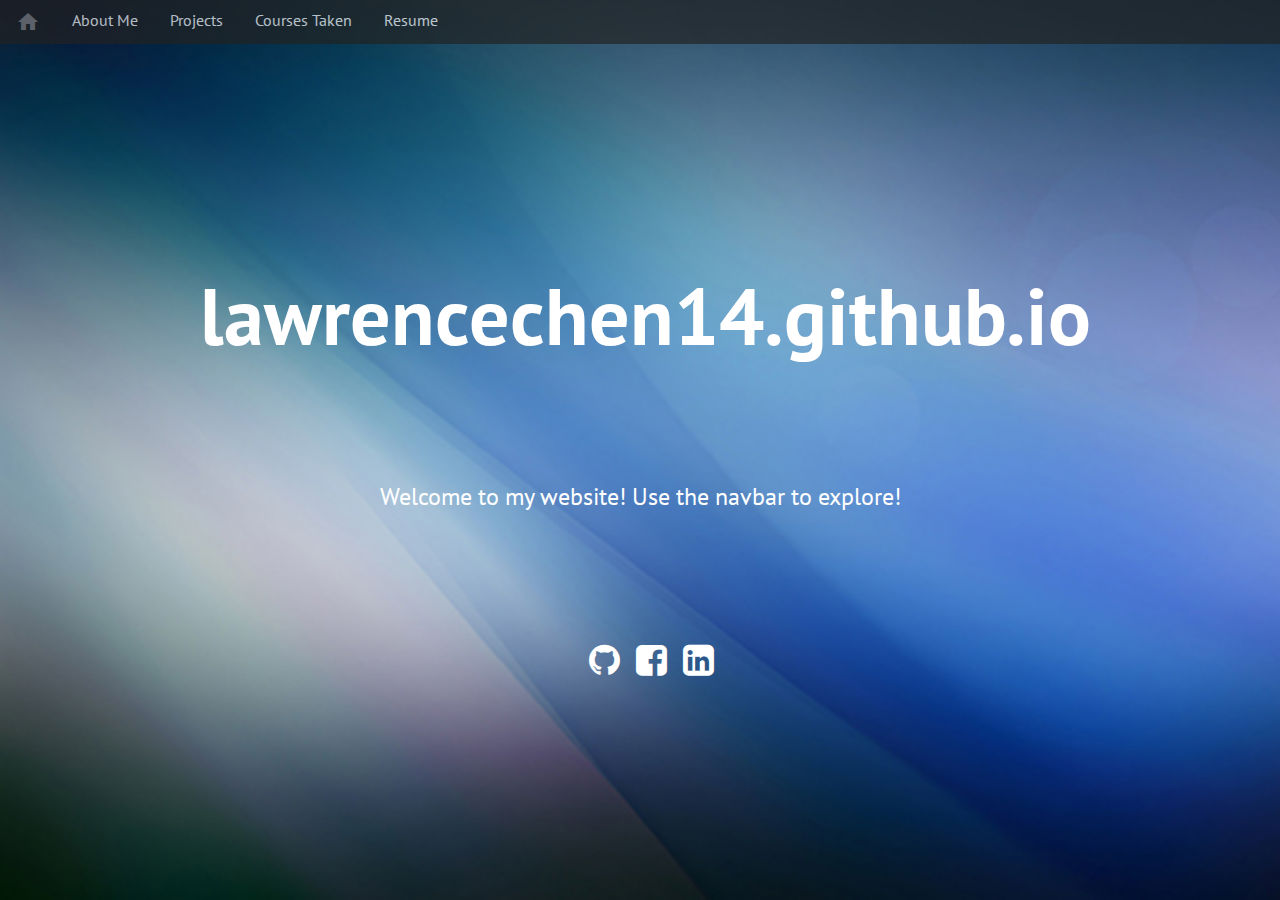
==== index.html @ e446084f "some minor changes" ====
<html>

    <head>

        <title>Lawrence Chen</title>

        <meta charset="utf-8" />
        <meta http-equiv="Content-type" content="text/html; charset=utf-8" />
        <meta name="viewport" content="width=device-width, initial-scale=1" />
        <link href="https://fonts.googleapis.com/css?family=PT+Sans" rel="stylesheet">
        <link href="https://fonts.googleapis.com/css?family=Dancing+Script" rel="stylesheet">
        <link rel="stylesheet" href="https://fonts.googleapis.com/icon?family=Material+Icons">
        <link rel="stylesheet" href="https://cdnjs.cloudflare.com/ajax/libs/font-awesome/4.7.0/css/font-awesome.min.css">
        <link rel="stylesheet" type="text/css" href="styles/index.css">

    </head>

    <body>

        <ul class="navbar">
            <li><a href="index.html"><i class="material-icons">home</i></a></li>
            <li><a href="aboutme.html">About Me</a></li>
            <li><a href="projects.html">Projects</a></li>
            <li><a href="courses.html">Courses Taken</a></li>
            <li><a href="Resume.pdf" target="_blank">Resume</a></li>
        </ul>

        <h1 class="header"><b>lawrencechen14.github.io</b></h1>
        <br />
        <br />
        <p>
            Welcome to my website! Use the navbar to explore!
        </p>

        <div class="media">
            <a href="https://github.com/lawrencechen14" target="_blank"><i class="fa fa-github"></i></a>
            <a href="https://www.facebook.com/lawrence.chen.547727" target="_blank"><i class="fa fa-facebook-square"></i></a>
            <a href="https://www.linkedin.com/in/lawrence-chen-307832124" target="_blank"><i class="fa fa-linkedin-square"></i></a>
        </div>

    </body>

    <!-- for mobile responsiveness -->
    <meta name="viewport" content="width=device-width, initial-scale=1.0">

</html>
---- styles/index.css ----
.navbar {
    list-style-type: none;
    margin: 0;
    padding: 0;
    overflow: hidden;
    background-color: #222222;
    opacity: 0.7;
}

li {
    float: left;
}

li a {
    display: block;
    color: white;
    text-align: center;
    padding: 10px 16px;
    text-decoration: none;
    font-family: 'PT Sans', sans-serif;
}

li a:hover {
    color: gray;
}

.header {
    text-align: center;
    font-family: 'PT Sans', sans-serif;
    font-size: 500%;
    color: white;
    margin-top: 200px;
    padding: 20px 10px 0px 20px;
}

body {
    background-image: url("abstract-background-02 copy.jpg");
    background-size: cover;
    margin: 0;
    padding: 0;
}

hr {
    display: block;
    height: 1px;
    border: 0;
    border-top: 3px solid #333;
    border-bottom: 3px solid #333;
    margin: 1em 0;
    padding: 0;
}

p {
    text-align: center;
    font-family: 'PT Sans', sans-serif;
    font-size: 150%;
    color: white;
}

h2 {
    font-family: 'PT Sans', sans-serif;
    color: white;
    padding-left: 3px;
}

.media {
    position: relative;
    display: block;
    font-size: 36px;
    margin-left: 46%;
    margin-right: auto;
    margin-top: 10%;
}

.media a {
    color: white;
    margin-right: 1%;
}

.media a:hover {
    color: gray;
}
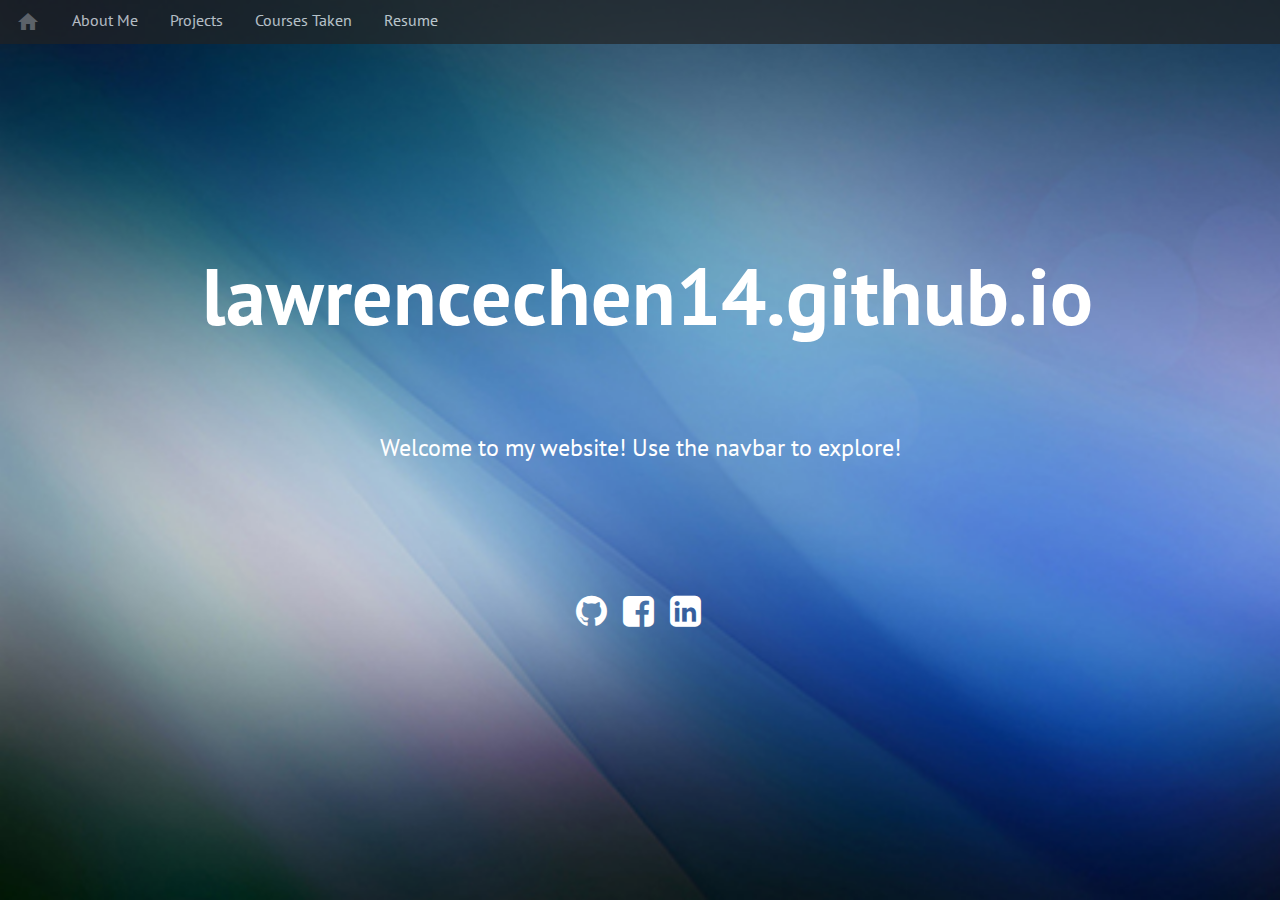
==== commit 9c033975: "some fixes for mobile responsiveness" ====
--- a/index.html
+++ b/index.html
@@ -4,9 +4,9 @@
 
         <title>Lawrence Chen</title>
 
-        <meta charset="utf-8" />
-        <meta http-equiv="Content-type" content="text/html; charset=utf-8" />
-        <meta name="viewport" content="width=device-width, initial-scale=1" />
+        <meta charset="utf-8">
+        <meta http-equiv="Content-type" content="text/html; charset=utf-8">
+        <meta name="viewport" content="width=device-width, initial-scale=1.0">
         <link href="https://fonts.googleapis.com/css?family=PT+Sans" rel="stylesheet">
         <link href="https://fonts.googleapis.com/css?family=Dancing+Script" rel="stylesheet">
         <link rel="stylesheet" href="https://fonts.googleapis.com/icon?family=Material+Icons">
@@ -40,7 +40,4 @@
 
     </body>
 
-    <!-- for mobile responsiveness -->
-    <meta name="viewport" content="width=device-width, initial-scale=1.0">
-
 </html>
--- a/styles/index.css
+++ b/styles/index.css
@@ -25,12 +25,11 @@
 }
 
 .header {
-    text-align: center;
     font-family: 'PT Sans', sans-serif;
     font-size: 500%;
     color: white;
-    margin-top: 200px;
-    padding: 20px 10px 0px 20px;
+    text-align: center;
+    margin: 200px 10px 25px 25px
 }
 
 body {
@@ -67,7 +66,7 @@
     position: relative;
     display: block;
     font-size: 36px;
-    margin-left: 46%;
+    margin-left: 45%;
     margin-right: auto;
     margin-top: 10%;
 }
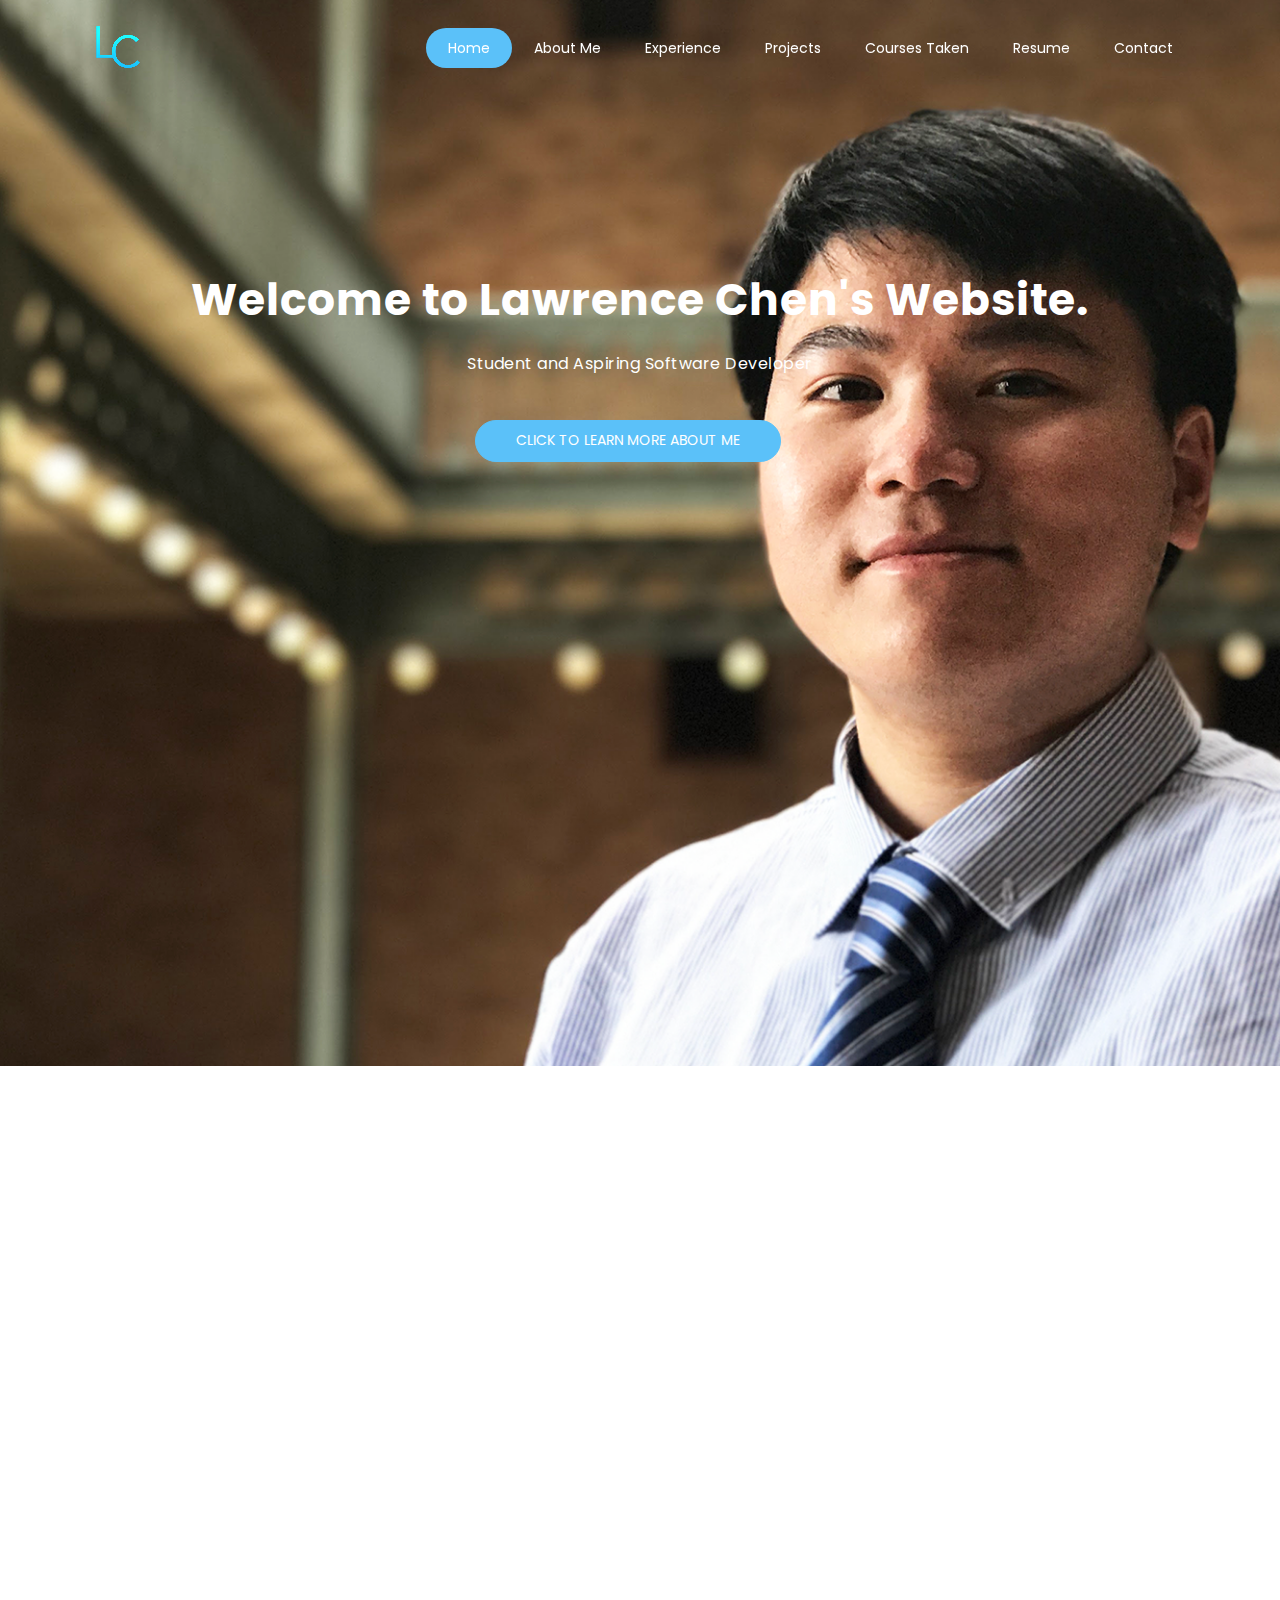
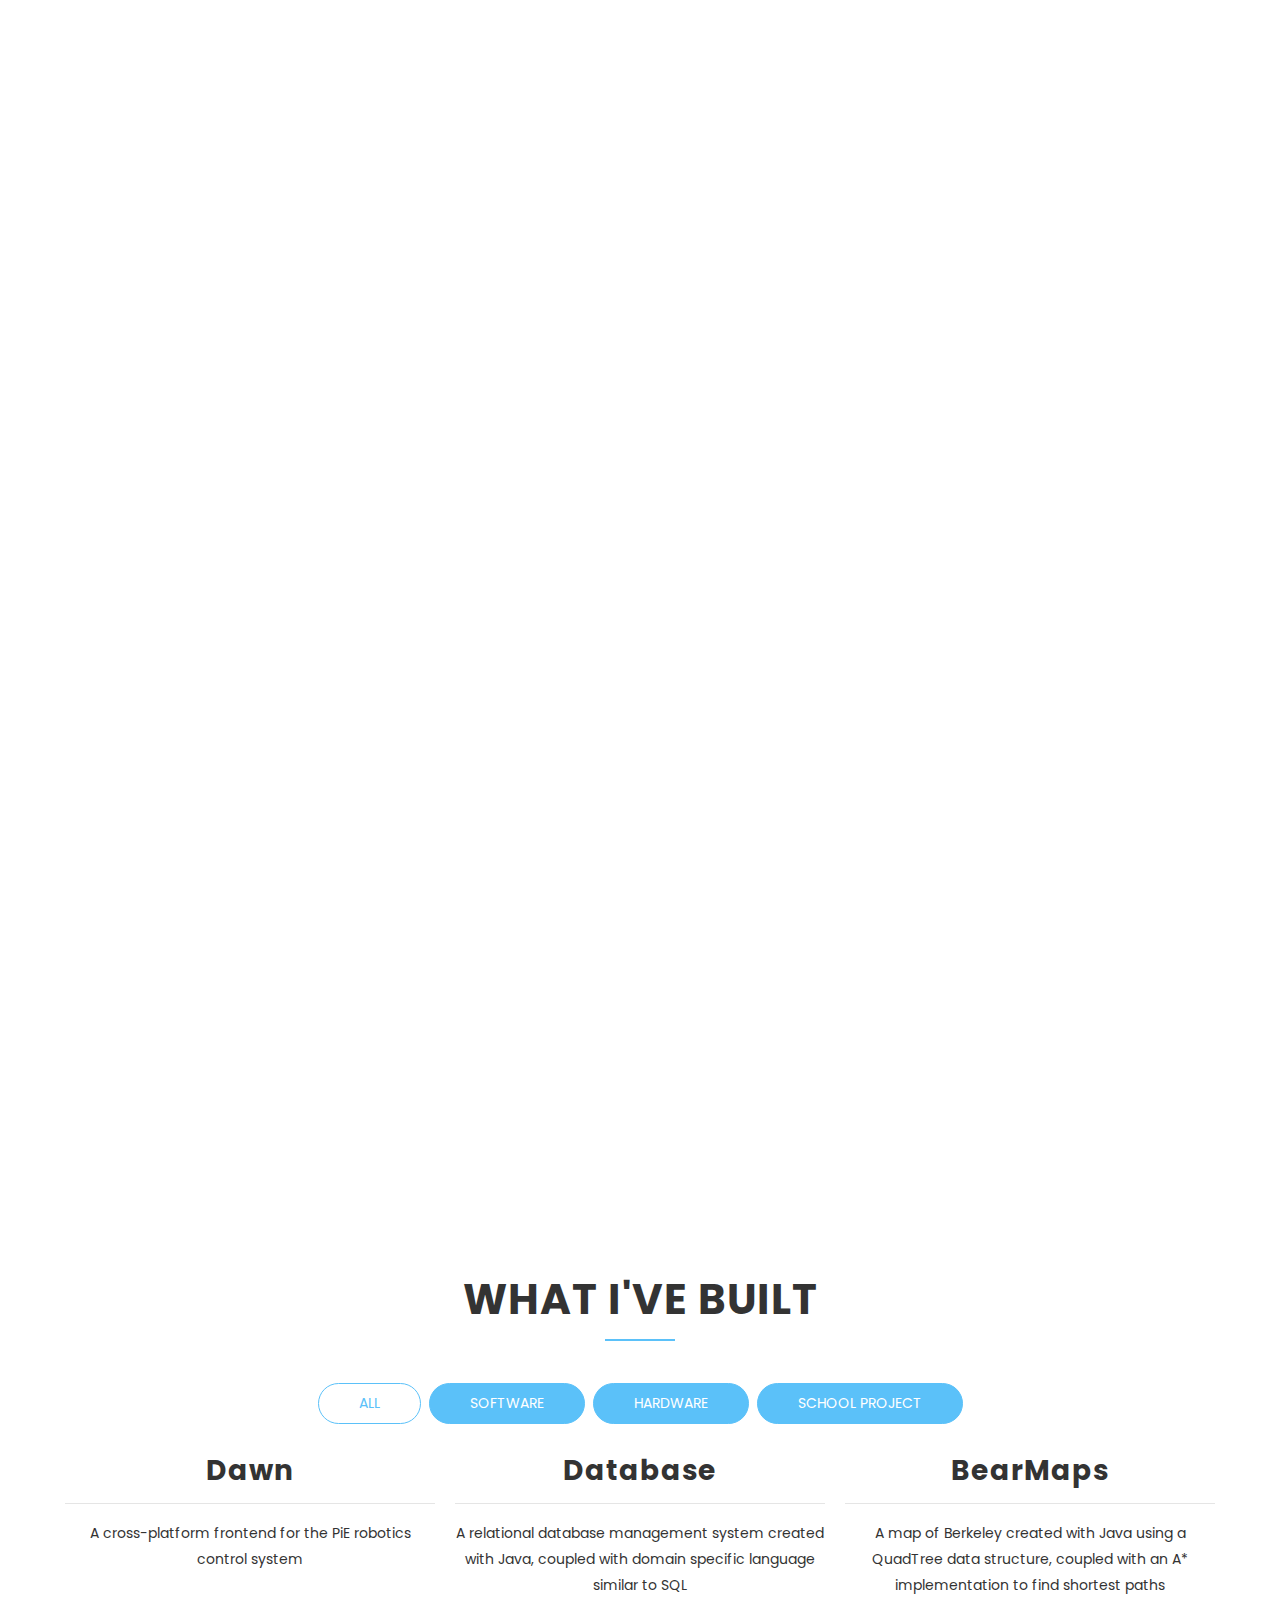
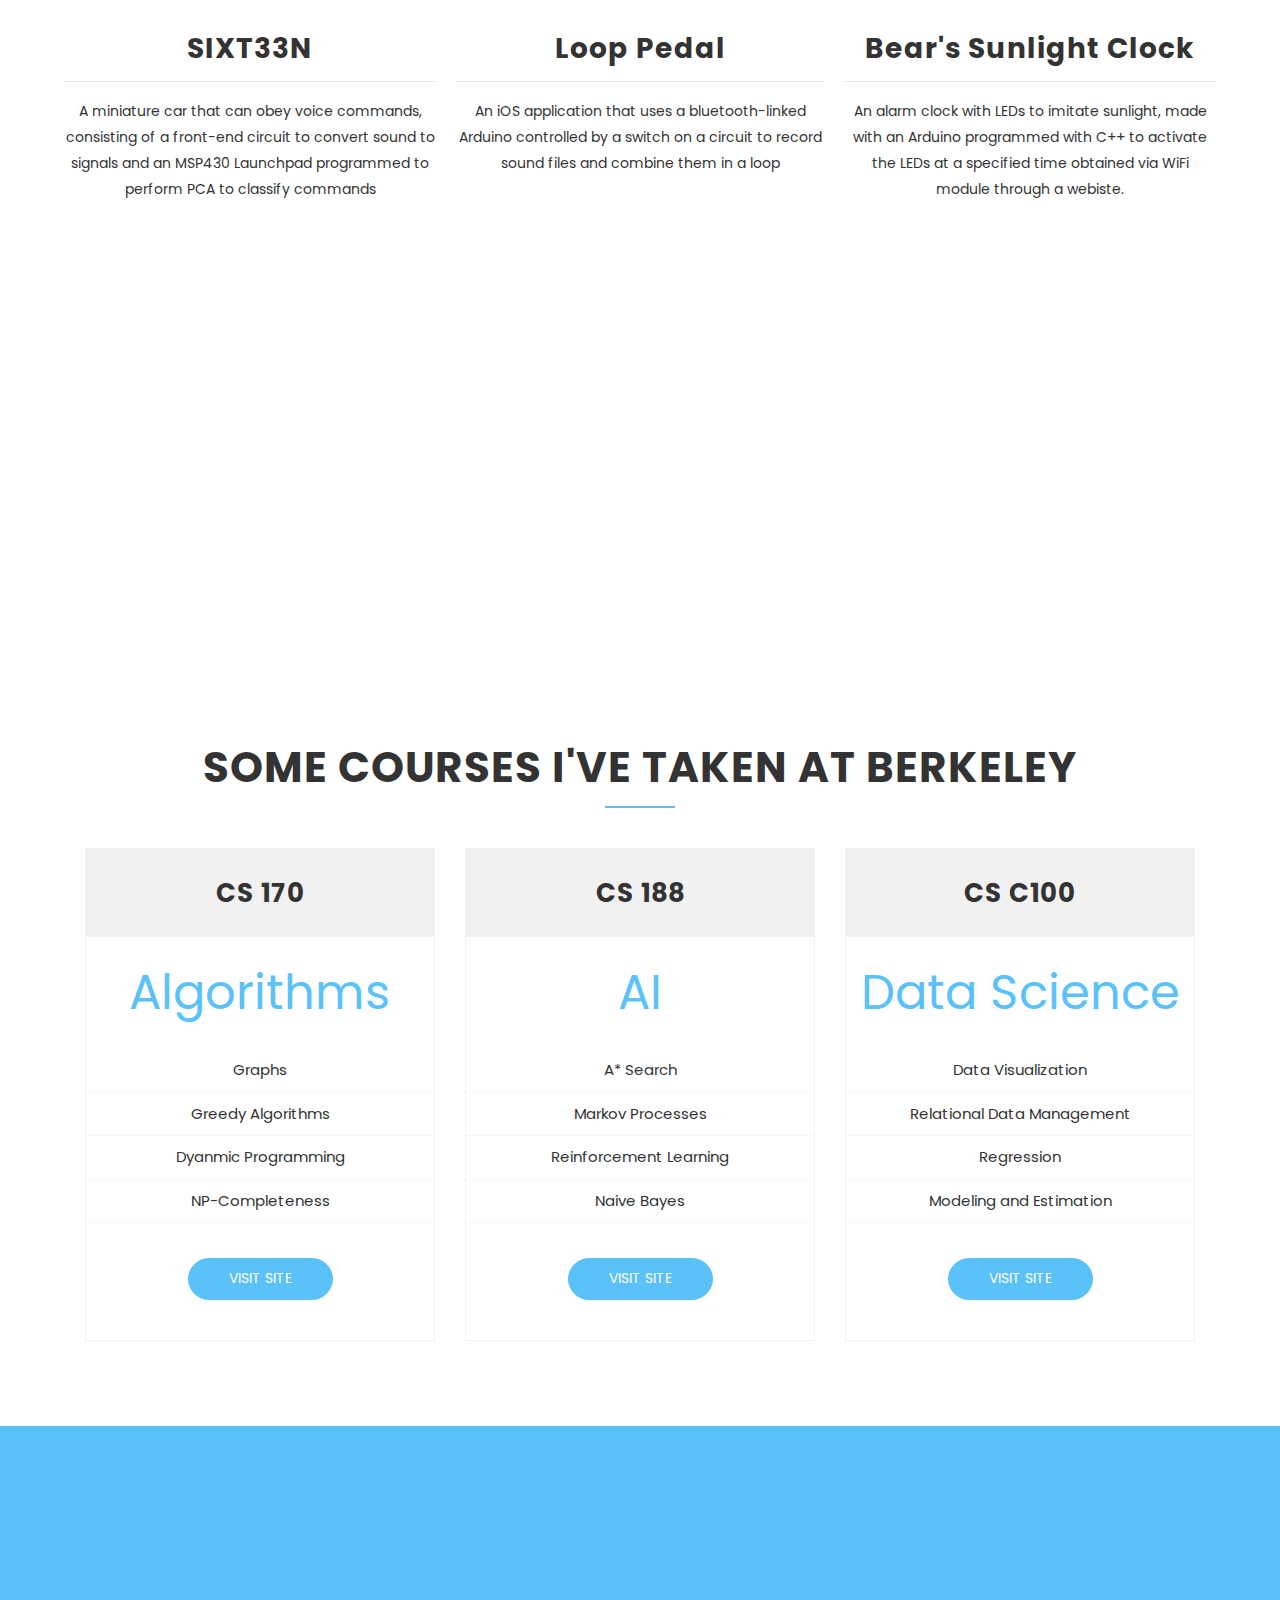
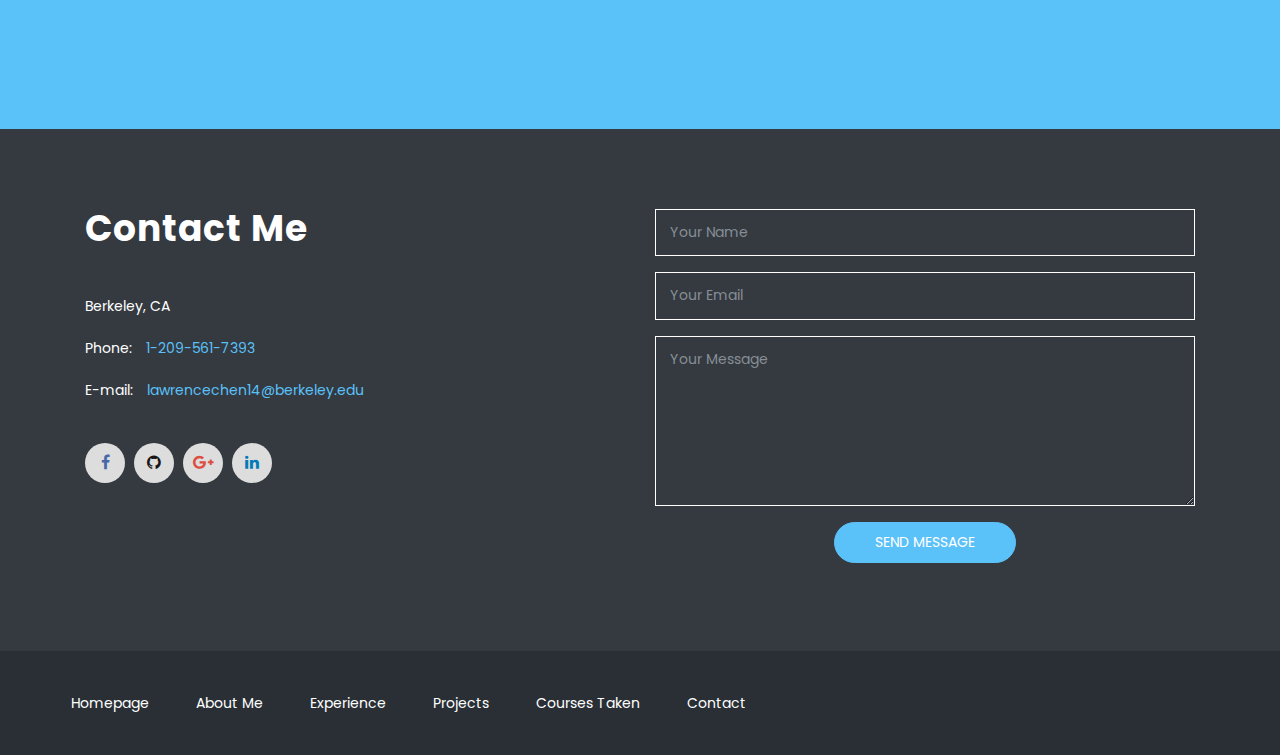
==== commit c3e8a707: "redesigned website" ====
--- a/index.html
+++ b/index.html
@@ -1,43 +1,606 @@
-<html>
-
-    <head>
-
-        <title>Lawrence Chen</title>
-
-        <meta charset="utf-8">
-        <meta http-equiv="Content-type" content="text/html; charset=utf-8">
-        <meta name="viewport" content="width=device-width, initial-scale=1.0">
-        <link href="https://fonts.googleapis.com/css?family=PT+Sans" rel="stylesheet">
-        <link href="https://fonts.googleapis.com/css?family=Dancing+Script" rel="stylesheet">
-        <link rel="stylesheet" href="https://fonts.googleapis.com/icon?family=Material+Icons">
-        <link rel="stylesheet" href="https://cdnjs.cloudflare.com/ajax/libs/font-awesome/4.7.0/css/font-awesome.min.css">
-        <link rel="stylesheet" type="text/css" href="styles/index.css">
-
-    </head>
-
-    <body>
-
-        <ul class="navbar">
-            <li><a href="index.html"><i class="material-icons">home</i></a></li>
-            <li><a href="aboutme.html">About Me</a></li>
-            <li><a href="projects.html">Projects</a></li>
-            <li><a href="courses.html">Courses Taken</a></li>
-            <li><a href="Resume.pdf" target="_blank">Resume</a></li>
-        </ul>
-
-        <h1 class="header"><b>lawrencechen14.github.io</b></h1>
-        <br />
-        <br />
-        <p>
-            Welcome to my website! Use the navbar to explore!
-        </p>
-
-        <div class="media">
-            <a href="https://github.com/lawrencechen14" target="_blank"><i class="fa fa-github"></i></a>
-            <a href="https://www.facebook.com/lawrence.chen.547727" target="_blank"><i class="fa fa-facebook-square"></i></a>
-            <a href="https://www.linkedin.com/in/lawrence-chen-307832124" target="_blank"><i class="fa fa-linkedin-square"></i></a>
-        </div>
-
-    </body>
-
-</html>
+<!DOCTYPE html>
+<html lang="en">
+  <head>
+    <!-- Required meta tags -->
+    <meta charset="utf-8">
+    <meta name="viewport" content="width=device-width, initial-scale=1, shrink-to-fit=no">
+    <meta name="keywords" content="Bootstrap, Parallax, Template, Registration, Landing">
+    <meta name="viewport" content="width=device-width, initial-scale=1, maximum-scale=1">
+    <meta name="author" content="Grayrids">
+    <title>Lawrence Chen - Student and Aspiring Software Developer</title>
+
+    <!-- Bootstrap CSS -->
+    <link rel="stylesheet" href="css/bootstrap.min.css">
+    <link rel="stylesheet" href="css/font-awesome.min.css">
+    <link rel="stylesheet" href="css/line-icons.css">
+    <link rel="stylesheet" href="css/owl.carousel.css">
+    <link rel="stylesheet" href="css/owl.theme.css">
+    <link rel="stylesheet" href="css/nivo-lightbox.css">
+    <link rel="stylesheet" href="css/magnific-popup.css">
+    <link rel="stylesheet" href="css/slicknav.css">
+    <link rel="stylesheet" href="css/animate.css">
+    <link rel="stylesheet" href="css/main.css">    
+    <link rel="stylesheet" href="css/responsive.css">
+
+    <!-- Favicon -->
+    <link rel="shortcut icon" type="image/png" href="img/logo_circle_small.png"/>
+
+  </head>
+  <body>
+
+    <!-- Header Section Start -->
+    <header id="hero-area" data-stellar-background-ratio="0.5">    
+      <!-- Navbar Start -->
+      <nav class="navbar navbar-expand-lg fixed-top scrolling-navbar indigo">
+        <div class="container">
+          <!-- Brand and toggle get grouped for better mobile display -->
+          <div class="navbar-header">
+            <a href="index.html" class="navbar-brand"><img class="img-fulid" src="img/logo.png" alt=""></a>
+            <button class="navbar-toggler" type="button" data-toggle="collapse" data-target="#main-navbar" aria-controls="main-navbar" aria-expanded="false" aria-label="Toggle navigation">
+              <i class="lnr lnr-menu"></i>
+            </button>
+          </div>
+          <div class="collapse navbar-collapse" id="main-navbar">
+            <ul class="navbar-nav mr-auto w-100 justify-content-end">
+              <li class="nav-item">
+                <a class="nav-link page-scroll" href="#hero-area">Home</a>
+              </li>
+              <li class="nav-item">
+                <a class="nav-link page-scroll" href="#myprofile">About Me</a>
+              </li>
+              <li class="nav-item">
+                <a class="nav-link page-scroll" href="#experience">Experience</a>
+              </li>
+              <li class="nav-item">
+                <a class="nav-link page-scroll" href="#projects">Projects</a>
+              </li>
+              <li class="nav-item">
+                <a class="nav-link page-scroll" href="#coursestaken">Courses Taken</a>
+              </li>
+              <li class="nav-item">
+                <a class="nav-link page-scroll" href="#resume">Resume</a>
+              </li>
+              <li class="nav-item">
+                <a class="nav-link page-scroll" href="#contact">Contact</a>
+              </li>
+            </ul>
+          </div>
+        </div>
+
+        <!-- Mobile Menu Start -->
+        <ul class="mobile-menu">
+          <li class="nav-item">
+            <a class="nav-link page-scroll" href="#hero-area">Home</a>
+          </li>
+          <li class="nav-item">
+            <a class="nav-link page-scroll" href="#myprofile">About Me</a>
+          </li>
+          <li class="nav-item">
+            <a class="nav-link page-scroll" href="#experience">Experience</a>
+          </li>
+          <li class="nav-item">
+            <a class="nav-link page-scroll" href="#projects">Projects</a>
+          </li>
+          <li class="nav-item">
+            <a class="nav-link page-scroll" href="#coursestaken">Courses Taken</a>
+          </li>
+          <li class="nav-item">
+            <a class="nav-link page-scroll" href="#contact">Contact</a>
+          </li>
+        </ul>
+        <!-- Mobile Menu End -->
+
+      </nav>
+      <!-- Navbar End -->   
+      <div class="container">      
+        <div class="row justify-content-md-center">
+          <div class="col-md-10">
+            <div class="contents text-center">
+              <h1 class="wow fadeInDown" data-wow-duration="1000ms" data-wow-delay="0.3s">Welcome to Lawrence Chen's Website.</h1>
+              <p class="lead  wow fadeIn" data-wow-duration="1000ms" data-wow-delay="400ms">Student and Aspiring Software Developer</p>
+              <a href="#myprofile" class="page-scroll btn btn-common wow fadeInUp" data-wow-duration="1000ms" data-wow-delay="400ms">Click to learn more about me</a>
+            </div>
+          </div>
+        </div> 
+      </div>           
+    </header>
+    <!-- Header Section End --> 
+
+    <!-- About Me Section Start -->
+    <section id="myprofile" class="section">
+      <div class="container">
+        <div class="section-header">          
+          <h2 class="section-title wow fadeIn" data-wow-duration="1000ms" data-wow-delay="0.3s">Who am I?</h2>
+          <hr class="lines wow zoomIn" data-wow-delay="0.3s">
+        </div>
+        <div class="row">
+          <div class="col-md-4 col-sm-6">
+            <div class="item-boxes wow fadeInDown" data-wow-delay="0.2s">
+              <div class="icon">
+                <i class="lnr lnr-graduation-hat"></i>
+              </div>
+              <h4>Student</h4>
+              <p>I'm a 2nd-year undergraduate at UC Berkeley majoring in Electrical Engineering and Computer Sciences.</p>
+            </div>
+          </div>
+          <div class="col-md-4 col-sm-6">
+            <div class="item-boxes wow fadeInDown" data-wow-delay="0.6s">
+              <div class="icon">
+                <i class="lnr lnr-code"></i>
+              </div>
+              <h4>Software Developer</h4>
+              <p>I love to build things. Take a look at the projects section to see what I've made over the past years.</p>
+            </div>
+          </div>
+          <div class="col-md-4 col-sm-6">
+            <div class="item-boxes wow fadeInDown" data-wow-delay="1.0s">
+              <div class="icon">
+                <i class="lnr lnr-book"></i>
+              </div>
+              <h4>Learner</h4>
+              <p>I love to learn new things and always look into myself for improvement.</p>
+            </div>
+          </div>
+        </div>
+        <br>
+        <div class="row">
+          <div class="col-md-4 col-sm-6">
+            <div class="item-boxes wow fadeInDown" data-wow-delay="1.4s">
+              <div class="icon">
+                <i class="lnr lnr-earth"></i>
+              </div>
+              <h4>Traveler</h4>
+              <p>I have visited 4 continents and 13 countries and counting. I love exploring the many places that the world has to offer.</p>
+            </div>
+          </div>
+          <div class="col-md-4 col-sm-6">
+            <div class="item-boxes wow fadeInDown" data-wow-delay="1.8s">
+              <div class="icon">
+                <i class="lnr lnr-music-note"></i>
+              </div>
+              <h4>Music Enthusiast</h4>
+              <p>I listen to all kinds of music, from classical to EDM. I have been experimenting with production and am in progress.</p>
+            </div>
+          </div>
+          <div class="col-md-4 col-sm-6">
+            <div class="item-boxes wow fadeInDown" data-wow-delay="2.2s">
+              <div class="icon">
+                <i class="lnr lnr-cog"></i>
+              </div>
+              <h4>Hard Worker</h4>
+              <p>No matter how hard the task ahead of me is, I always dig down and strive to complete it to the best of my ability.</p>
+            </div>
+          </div>
+        </div>
+      </div>
+    </section>
+    <!-- About Me Section End -->
+
+    <!-- Experience Section Start -->
+    <section id="experience" class="section" data-stellar-background-ratio="0.2">
+      <div class="container">
+        <div class="section-header">          
+          <h2 class="section-title wow fadeIn" data-wow-duration="1000ms" data-wow-delay="0.3s">What I've Done</h2>
+          <hr class="lines wow zoomIn" data-wow-delay="0.3s">
+        </div>
+        <div class="row wow fadeInDown" data-wow-delay="0.4s">
+          <div class="col-sm-4">
+            <img class="img-fulid" src="img/ucberkeleyseal.jpg" alt="">
+          </div>
+          <div class="col-sm-8 box-item">
+            <div class="text">
+              <h3>UC Berkeley Office of the Registrar</h3>
+              <h4>Classroom Systems Analyst</h4>
+              <p>Spring 2018</p>
+            </div>
+          </div>
+        </div>
+        <br>
+        <div class="row wow fadeInDown" data-wow-delay="0.8s">
+          <div class="col-sm-4">
+            <img class="img-fulid" src="img/pielogo.png" alt="">
+          </div>
+          <div class="col-sm-8 box-item">
+            <div class="text">
+              <h3>Pioneers in Engineering</h3>
+              <h4>Software Developer</h4>
+              <p>Spring 2017 - Spring 2018</p>
+            </div>
+          </div>
+        </div>
+        <br>
+        <div class="row wow fadeInDown" data-wow-delay="1.0s">
+          <div class="col-sm-4">
+            <img class="img-fulid" src="img/ucberkeleyseal.jpg" alt="">
+          </div>
+          <div class="col-sm-8 box-item">
+            <div class="text">
+              <h3>UC Berkeley College of Engineering</h3>
+              <h4>B.S. Electrical Engineering and Computer Sciences</h4>
+              <p>Fall 2016 - Spring 2020</p>
+            </div>
+          </div>
+        </div>
+      </div>
+    </section>
+    <!-- Experience Section End -->
+
+    <!-- Projects Section -->
+    <section id="projects" class="section">
+      <!-- Container Starts -->
+      <div class="container">
+        <div class="section-header">          
+          <h2 class="section-title">What I've Built</h2>
+          <hr class="lines">
+        </div>
+        <div class="row">          
+          <div class="col-md-12">
+            <!-- Portfolio Controller/Buttons -->
+            <div class="controls text-center">
+              <a class="filter active btn btn-common" data-filter="all">
+                All 
+              </a>
+              <a class="filter btn btn-common" data-filter=".software">
+                Software
+              </a>
+              <a class="filter btn btn-common" data-filter=".hardware">
+                Hardware
+              </a>
+              <a class="filter btn btn-common" data-filter=".school">
+                School Project
+              </a>
+            </div>
+            <!-- Portfolio Controller/Buttons Ends-->
+          </div>
+
+          <!-- Portfolio Recent Projects -->
+          <div id="portfolio" class="row">
+            <div class="col-sm-6 col-md-4 col-lg-4 col-xl-4 mix software">
+              <div class="project-item">
+                <div class="shot-item">
+                  <h5>Dawn</h5>
+                  <hr>
+                  <p>A cross-platform frontend for the PiE robotics control system</p>
+                  <a class="overlay lightbox" href="https://github.com/pioneers/PieCentral/tree/master/dawn" target="_blank">
+                    <i class="lnr lnr-eye item-icon"></i>
+                  </a>
+                </div>               
+              </div>
+            </div>
+            <div class="col-sm-6 col-md-4 col-lg-4 col-xl-4 mix software school">
+              <div class="project-item">
+                <div class="shot-item">
+                  <h5>Database</h5>
+                  <hr>
+                  <p>A relational database management system created with Java, coupled with
+                    domain specific language similar to SQL</p>
+                  <a class="overlay lightbox item-icon nav-link page-scroll" href="#projects">
+                    NOT AVAILABLE
+                  </a>
+                </div>               
+              </div>
+            </div>
+            <div class="col-sm-6 col-md-4 col-lg-4 col-xl-4 mix software school">
+              <div class="project-item">
+                <div class="shot-item">
+                  <h5>BearMaps</h5>
+                  <hr>
+                  <p>A map of Berkeley created with Java using a QuadTree data structure, coupled with
+                    an A* implementation to find shortest paths</p>
+                  <a class="overlay lightbox item-icon nav-link page-scroll" href="#projects">
+                    NOT AVAILABLE
+                  </a>
+                </div>               
+              </div>
+            </div>
+            <div class="col-sm-6 col-md-4 col-lg-4 col-xl-4 mix hardware software school">
+              <div class="project-item">
+                <div class="shot-item">
+                  <h5>SIXT33N</h5>
+                  <hr>
+                  <p>A miniature car that can obey voice commands, consisting of a front-end circuit to convert sound to signals
+                     and an MSP430 Launchpad programmed to perform PCA to classify commands</p>
+                  <a class="overlay lightbox item-icon nav-link page-scroll" href="#projects">
+                    NOT AVAILABLE
+                  </a>
+                </div>               
+              </div>
+            </div>
+            <div class="col-sm-6 col-md-4 col-lg-4 col-xl-4 mix hardware software">
+              <div class="project-item">
+                <div class="shot-item">
+                  <h5>Loop Pedal</h5>
+                  <hr>
+                  <p>An iOS application that uses a bluetooth-linked Arduino controlled by a switch on a circuit
+                    to record sound files and combine them in a loop</p>
+                  <a class="overlay lightbox" href="https://devpost.com/software/loop-pedal" target="_blank">
+                    <i class="lnr lnr-eye item-icon"></i>
+                  </a>
+                </div>               
+              </div>
+            </div>
+            <div class="col-sm-6 col-md-4 col-lg-4 col-xl-4 mix hardware">
+              <div class="project-item">
+                <div class="shot-item">
+                  <h5>Bear's Sunlight Clock</h5>
+                  <hr>
+                  <p>An alarm clock with LEDs to imitate sunlight, made with an Arduino programmed with C++ to activate
+                    the LEDs at a specified time obtained via WiFi module through a webiste.</p>
+                  <a class="overlay lightbox" href="https://github.com/lawrencechen14/iot-rooster" target="_blank">
+                    <i class="lnr lnr-eye item-icon"></i>
+                  </a>
+                </div>               
+              </div>
+            </div>
+          </div>
+        </div>
+      </div>
+      <!-- Container Ends -->
+    </section>
+    <!-- Projects Section Ends -->
+
+    <!-- Counter Section Start -->
+    <div class="counters section" data-stellar-background-ratio="0.5">
+      <div class="container">
+        <div class="row">
+          <div class="col-sm-6 col-md-3 col-lg-3">
+            <div class="facts-item">
+              <div class="icon">
+                <i class="lnr lnr-user"></i>
+              </div>
+              <div class="fact-count">
+                <h3><span class="counter">1</span></h3>
+                <h4>Dedicated Individual</h4>
+              </div>
+            </div>
+          </div>
+          <div class="col-sm-6 col-md-3 col-lg-3">
+            <div class="facts-item">
+              <div class="icon">
+                <i class="lnr lnr-briefcase"></i>
+              </div>
+              <div class="fact-count">
+                <h3><span class="counter">12</span></h3>
+                <h4>Projects Completed</h4>
+              </div>
+            </div>
+          </div>
+          <div class="col-sm-6 col-md-3 col-lg-3">
+            <div class="facts-item">
+              <div class="icon">
+                <i class="lnr lnr-code"></i>
+              </div>
+              <div class="fact-count">
+                <h4>More than</h4>
+                <h3><span class="counter">10000</span></h3>
+                <h4>Lines of Code Written</h4>
+              </div>
+            </div>
+          </div>
+          <div class="col-sm-6 col-md-3 col-lg-3">
+            <div class="facts-item">
+              <div class="icon">
+                <i class="lnr lnr-pencil"></i>
+              </div>
+              <div class="fact-count">
+                <h3><span class="counter">21</span></h3>
+                <h4>Courses Completed</h4>
+              </div>
+            </div>
+          </div>
+        </div>
+      </div>
+    </div>
+    <!-- Counter Section End -->
+
+    <!-- Start Courses Taken Section -->
+    <div id="coursestaken" class="section pricing-section">
+      <div class="container">
+        <div class="section-header">          
+          <h2 class="section-title">Some Courses I've Taken at Berkeley</h2>
+          <hr class="lines">
+        </div>
+
+        <div class="row">
+          <div class="col-md-4 col-sm-6 col-xs-12">
+            <div class="courses-taken">
+              <div class="course-details">
+                <h2>CS 170</h2>
+                <span>Algorithms</span>
+                <ul>
+                  <li>Graphs</li>
+                  <li>Greedy Algorithms</li>
+                  <li>Dyanmic Programming</li>
+                  <li>NP-Completeness</li>
+                </ul>
+              </div>
+              <div class="plan-button">
+                <a href="http://cs170.org" target="_blank" class="btn btn-common">Visit Site</a>
+              </div>
+            </div>
+          </div>
+
+          <div class="col-md-4 col-sm-6 col-xs-12">
+            <div class="courses-taken">
+              <div class="course-details">
+                <h2>CS 188</h2>
+                <span>AI</span>
+                <ul>
+                  <li>A* Search</li>
+                  <li>Markov Processes</li>
+                  <li>Reinforcement Learning</li>
+                  <li>Naive Bayes</li>
+                </ul>
+              </div>
+              <div class="plan-button">
+                <a href="#coursestaken" class="btn btn-common nav-link page-scroll">Visit Site</a>
+              </div>
+            </div>
+          </div>
+
+          <div class="col-md-4 col-sm-6 col-xs-12">
+            <div class="courses-taken">
+              <div class="course-details">
+                <h2>CS C100</h2>
+                <span>Data Science</span>
+                <ul>
+                  <li>Data Visualization</li>
+                  <li>Relational Data Management</li>
+                  <li>Regression</li>
+                  <li>Modeling and Estimation</li>
+                </ul>
+              </div>
+              <div class="plan-button">
+                <a href="http://www.ds100.org/sp18/" target="_blank" class="btn btn-common">Visit Site</a>
+              </div>
+            </div>
+          </div>
+
+        </div>
+      </div>
+    </div>
+    <!-- End Courses Taken Section -->
+
+    <!-- Start Resume Section -->
+    <section class="video-promo section" id="resume">
+      <div class="container">
+        <div class="row justify-content-center">
+          <div class="col-lg-8">
+            <div class="video-promo-content text-center">
+              <h2 class="wow zoomIn" data-wow-duration="1000ms" data-wow-delay="100ms">Finally, here is my resume.</h2>
+              <a href="files/Resume.pdf" class="video-popup wow fadeInUp" data-wow-duration="1000ms" data-wow-delay="0.3s"><i class="lnr lnr-file-empty"></i></a>
+            </div>
+          </div>
+        </div>
+      </div>
+    </section>
+    <!-- End Resume Section -->
+
+    <!-- Contact Section Start -->
+    <section id="contact" class="section" data-stellar-background-ratio="-0.2">      
+      <div class="contact-form">
+        <div class="container">
+          <div class="row">     
+            <div class="col-lg-6 col-sm-6 col-xs-12">
+              <div class="contact-us">
+                <h3>Contact Me</h3>
+                <div class="contact-address">
+                  <p>Berkeley, CA</p>
+                  <p class="phone">Phone: <span>1-209-561-7393</span></p>
+                  <p class="email">E-mail: <span>lawrencechen14@berkeley.edu</span></p>
+                </div>
+                <div class="social-icons">
+                  <ul>
+                    <li class="facebook"><a href="https://www.facebook.com/lawrence.chen.547727" target="_blank"><i class="fa fa-facebook"></i></a></li>
+                    <li class="github"><a href="https://github.com/lawrencechen14" target="_blank"><i class="fa fa-github"></i></a></li>
+                    <li class="google-plus"><a href="https://plus.google.com/u/0/" target="_blank"><i class="fa fa-google-plus"></i></a></li>
+                    <li class="linkedin"><a href="https://www.linkedin.com/in/lawrence-chen-307832124/" target="_blank"><i class="fa fa-linkedin"></i></a></li>
+                  </ul>
+                </div>
+              </div>
+            </div>     
+            <div class="col-lg-6 col-sm-6 col-xs-12">
+              <div class="contact-block">
+                <form id="contactForm">
+                  <div class="row">
+                    <div class="col-md-12">
+                      <div class="form-group">
+                        <input type="text" class="form-control" id="name" name="name" placeholder="Your Name" required data-error="Please enter your name">
+                        <div class="help-block with-errors"></div>
+                      </div>                                 
+                    </div>
+                    <div class="col-md-12">
+                      <div class="form-group">
+                        <input type="text" placeholder="Your Email" id="email" class="form-control" name="name" required data-error="Please enter your email">
+                        <div class="help-block with-errors"></div>
+                      </div> 
+                    </div>
+                    <div class="col-md-12">
+                      <div class="form-group"> 
+                        <textarea class="form-control" id="message" placeholder="Your Message" rows="8" data-error="Write your message" required></textarea>
+                        <div class="help-block with-errors"></div>
+                      </div>
+                      <div class="submit-button text-center">
+                        <button class="btn btn-common" id="submit" type="submit">Send Message</button>
+                        <div id="msgSubmit" class="h3 text-center hidden"></div> 
+                        <div class="clearfix"></div> 
+                      </div>
+                    </div>
+                  </div>            
+                </form>
+              </div>
+            </div>
+          </div>
+        </div>
+      </div>           
+    </section>
+    <!-- Contact Section End -->
+
+    <!-- Footer Section Start -->
+    <footer>          
+      <div class="container">
+        <div class="row">
+          <!-- Footer Links -->
+          <div class="row">
+            <ul class="footer-links">
+              <li>
+                <a class="nav-link page-scroll" href="#hero-area">Homepage</a>
+              </li>
+              <li>
+                <a class="nav-link page-scroll" href="#myprofile">About Me</a>
+              </li>
+              <li>
+                <a class="nav-link page-scroll" href="#experience">Experience</a>
+              </li>
+              <li>
+                <a class="nav-link page-scroll" href="#projects">Projects</a>
+              </li>
+              <li>
+                <a class="nav-link page-scroll" href="#coursestaken">Courses Taken</a>
+              </li>
+              <li>
+                <a class="nav-link page-scroll" href="#contact">Contact</a>
+              </li>
+            </ul>
+          </div>
+        </div>
+      </div>
+    </footer>
+    <!-- Footer Section End --> 
+
+    <!-- Go To Top Link -->
+    <a href="#" class="back-to-top">
+      <i class="lnr lnr-arrow-up"></i>
+    </a>
+    
+    <div id="loader">
+      <div class="spinner">
+        <div class="double-bounce1"></div>
+        <div class="double-bounce2"></div>
+      </div>
+    </div>     
+
+    <!-- jQuery first, then Tether, then Bootstrap JS. -->
+    <script src="js/jquery-min.js"></script>
+    <script src="js/popper.min.js"></script>
+    <script src="js/bootstrap.min.js"></script>
+    <script src="js/jquery.mixitup.js"></script>
+    <script src="js/nivo-lightbox.js"></script>
+    <script src="js/owl.carousel.js"></script>    
+    <script src="js/jquery.stellar.min.js"></script>    
+    <script src="js/jquery.nav.js"></script>    
+    <script src="js/scrolling-nav.js"></script>    
+    <script src="js/jquery.easing.min.js"></script>    
+    <script src="js/smoothscroll.js"></script>    
+    <script src="js/jquery.slicknav.js"></script>     
+    <script src="js/wow.js"></script>   
+    <script src="js/jquery.vide.js"></script>
+    <script src="js/jquery.counterup.min.js"></script>    
+    <script src="js/jquery.magnific-popup.min.js"></script>    
+    <script src="js/waypoints.min.js"></script>    
+    <script src="js/form-validator.min.js"></script>
+    <script src="js/contact-form-script.js"></script>   
+    <script src="js/main.js"></script>
+
+  </body>
+</html>--- a/css/line-icons.css
+++ b/css/line-icons.css
@@ -0,0 +1,536 @@
+@font-face {
+	font-family: 'Linearicons-Free';
+	src:url('../fonts/Linearicons-Free.eot?w118d');
+	src:url('../fonts/Linearicons-Free.eot?#iefixw118d') format('embedded-opentype'),
+		url('../fonts/Linearicons-Free.woff2?w118d') format('woff2'),
+		url('../fonts/Linearicons-Free.woff?w118d') format('woff'),
+		url('../fonts/Linearicons-Free.ttf?w118d') format('truetype'),
+		url('../fonts/Linearicons-Free.svg?w118d#Linearicons-Free') format('svg');
+	font-weight: normal;
+	font-style: normal;
+}
+
+.lnr {
+	font-family: 'Linearicons-Free';
+	speak: none;
+	font-style: normal;
+	font-weight: normal;
+	font-variant: normal;
+	text-transform: none;
+	line-height: 1;
+
+	/* Better Font Rendering =========== */
+	-webkit-font-smoothing: antialiased;
+	-moz-osx-font-smoothing: grayscale;
+}
+
+.lnr-home:before {
+	content: "\e800";
+}
+.lnr-apartment:before {
+	content: "\e801";
+}
+.lnr-pencil:before {
+	content: "\e802";
+}
+.lnr-magic-wand:before {
+	content: "\e803";
+}
+.lnr-drop:before {
+	content: "\e804";
+}
+.lnr-lighter:before {
+	content: "\e805";
+}
+.lnr-poop:before {
+	content: "\e806";
+}
+.lnr-sun:before {
+	content: "\e807";
+}
+.lnr-moon:before {
+	content: "\e808";
+}
+.lnr-cloud:before {
+	content: "\e809";
+}
+.lnr-cloud-upload:before {
+	content: "\e80a";
+}
+.lnr-cloud-download:before {
+	content: "\e80b";
+}
+.lnr-cloud-sync:before {
+	content: "\e80c";
+}
+.lnr-cloud-check:before {
+	content: "\e80d";
+}
+.lnr-database:before {
+	content: "\e80e";
+}
+.lnr-lock:before {
+	content: "\e80f";
+}
+.lnr-cog:before {
+	content: "\e810";
+}
+.lnr-trash:before {
+	content: "\e811";
+}
+.lnr-dice:before {
+	content: "\e812";
+}
+.lnr-heart:before {
+	content: "\e813";
+}
+.lnr-star:before {
+	content: "\e814";
+}
+.lnr-star-half:before {
+	content: "\e815";
+}
+.lnr-star-empty:before {
+	content: "\e816";
+}
+.lnr-flag:before {
+	content: "\e817";
+}
+.lnr-envelope:before {
+	content: "\e818";
+}
+.lnr-paperclip:before {
+	content: "\e819";
+}
+.lnr-inbox:before {
+	content: "\e81a";
+}
+.lnr-eye:before {
+	content: "\e81b";
+}
+.lnr-printer:before {
+	content: "\e81c";
+}
+.lnr-file-empty:before {
+	content: "\e81d";
+}
+.lnr-file-add:before {
+	content: "\e81e";
+}
+.lnr-enter:before {
+	content: "\e81f";
+}
+.lnr-exit:before {
+	content: "\e820";
+}
+.lnr-graduation-hat:before {
+	content: "\e821";
+}
+.lnr-license:before {
+	content: "\e822";
+}
+.lnr-music-note:before {
+	content: "\e823";
+}
+.lnr-film-play:before {
+	content: "\e824";
+}
+.lnr-camera-video:before {
+	content: "\e825";
+}
+.lnr-camera:before {
+	content: "\e826";
+}
+.lnr-picture:before {
+	content: "\e827";
+}
+.lnr-book:before {
+	content: "\e828";
+}
+.lnr-bookmark:before {
+	content: "\e829";
+}
+.lnr-user:before {
+	content: "\e82a";
+}
+.lnr-users:before {
+	content: "\e82b";
+}
+.lnr-shirt:before {
+	content: "\e82c";
+}
+.lnr-store:before {
+	content: "\e82d";
+}
+.lnr-cart:before {
+	content: "\e82e";
+}
+.lnr-tag:before {
+	content: "\e82f";
+}
+.lnr-phone-handset:before {
+	content: "\e830";
+}
+.lnr-phone:before {
+	content: "\e831";
+}
+.lnr-pushpin:before {
+	content: "\e832";
+}
+.lnr-map-marker:before {
+	content: "\e833";
+}
+.lnr-map:before {
+	content: "\e834";
+}
+.lnr-location:before {
+	content: "\e835";
+}
+.lnr-calendar-full:before {
+	content: "\e836";
+}
+.lnr-keyboard:before {
+	content: "\e837";
+}
+.lnr-spell-check:before {
+	content: "\e838";
+}
+.lnr-screen:before {
+	content: "\e839";
+}
+.lnr-smartphone:before {
+	content: "\e83a";
+}
+.lnr-tablet:before {
+	content: "\e83b";
+}
+.lnr-laptop:before {
+	content: "\e83c";
+}
+.lnr-laptop-phone:before {
+	content: "\e83d";
+}
+.lnr-power-switch:before {
+	content: "\e83e";
+}
+.lnr-bubble:before {
+	content: "\e83f";
+}
+.lnr-heart-pulse:before {
+	content: "\e840";
+}
+.lnr-construction:before {
+	content: "\e841";
+}
+.lnr-pie-chart:before {
+	content: "\e842";
+}
+.lnr-chart-bars:before {
+	content: "\e843";
+}
+.lnr-gift:before {
+	content: "\e844";
+}
+.lnr-diamond:before {
+	content: "\e845";
+}
+.lnr-linearicons:before {
+	content: "\e846";
+}
+.lnr-dinner:before {
+	content: "\e847";
+}
+.lnr-coffee-cup:before {
+	content: "\e848";
+}
+.lnr-leaf:before {
+	content: "\e849";
+}
+.lnr-paw:before {
+	content: "\e84a";
+}
+.lnr-rocket:before {
+	content: "\e84b";
+}
+.lnr-briefcase:before {
+	content: "\e84c";
+}
+.lnr-bus:before {
+	content: "\e84d";
+}
+.lnr-car:before {
+	content: "\e84e";
+}
+.lnr-train:before {
+	content: "\e84f";
+}
+.lnr-bicycle:before {
+	content: "\e850";
+}
+.lnr-wheelchair:before {
+	content: "\e851";
+}
+.lnr-select:before {
+	content: "\e852";
+}
+.lnr-earth:before {
+	content: "\e853";
+}
+.lnr-smile:before {
+	content: "\e854";
+}
+.lnr-sad:before {
+	content: "\e855";
+}
+.lnr-neutral:before {
+	content: "\e856";
+}
+.lnr-mustache:before {
+	content: "\e857";
+}
+.lnr-alarm:before {
+	content: "\e858";
+}
+.lnr-bullhorn:before {
+	content: "\e859";
+}
+.lnr-volume-high:before {
+	content: "\e85a";
+}
+.lnr-volume-medium:before {
+	content: "\e85b";
+}
+.lnr-volume-low:before {
+	content: "\e85c";
+}
+.lnr-volume:before {
+	content: "\e85d";
+}
+.lnr-mic:before {
+	content: "\e85e";
+}
+.lnr-hourglass:before {
+	content: "\e85f";
+}
+.lnr-undo:before {
+	content: "\e860";
+}
+.lnr-redo:before {
+	content: "\e861";
+}
+.lnr-sync:before {
+	content: "\e862";
+}
+.lnr-history:before {
+	content: "\e863";
+}
+.lnr-clock:before {
+	content: "\e864";
+}
+.lnr-download:before {
+	content: "\e865";
+}
+.lnr-upload:before {
+	content: "\e866";
+}
+.lnr-enter-down:before {
+	content: "\e867";
+}
+.lnr-exit-up:before {
+	content: "\e868";
+}
+.lnr-bug:before {
+	content: "\e869";
+}
+.lnr-code:before {
+	content: "\e86a";
+}
+.lnr-link:before {
+	content: "\e86b";
+}
+.lnr-unlink:before {
+	content: "\e86c";
+}
+.lnr-thumbs-up:before {
+	content: "\e86d";
+}
+.lnr-thumbs-down:before {
+	content: "\e86e";
+}
+.lnr-magnifier:before {
+	content: "\e86f";
+}
+.lnr-cross:before {
+	content: "\e870";
+}
+.lnr-menu:before {
+	content: "\e871";
+}
+.lnr-list:before {
+	content: "\e872";
+}
+.lnr-chevron-up:before {
+	content: "\e873";
+}
+.lnr-chevron-down:before {
+	content: "\e874";
+}
+.lnr-chevron-left:before {
+	content: "\e875";
+}
+.lnr-chevron-right:before {
+	content: "\e876";
+}
+.lnr-arrow-up:before {
+	content: "\e877";
+}
+.lnr-arrow-down:before {
+	content: "\e878";
+}
+.lnr-arrow-left:before {
+	content: "\e879";
+}
+.lnr-arrow-right:before {
+	content: "\e87a";
+}
+.lnr-move:before {
+	content: "\e87b";
+}
+.lnr-warning:before {
+	content: "\e87c";
+}
+.lnr-question-circle:before {
+	content: "\e87d";
+}
+.lnr-menu-circle:before {
+	content: "\e87e";
+}
+.lnr-checkmark-circle:before {
+	content: "\e87f";
+}
+.lnr-cross-circle:before {
+	content: "\e880";
+}
+.lnr-plus-circle:before {
+	content: "\e881";
+}
+.lnr-circle-minus:before {
+	content: "\e882";
+}
+.lnr-arrow-up-circle:before {
+	content: "\e883";
+}
+.lnr-arrow-down-circle:before {
+	content: "\e884";
+}
+.lnr-arrow-left-circle:before {
+	content: "\e885";
+}
+.lnr-arrow-right-circle:before {
+	content: "\e886";
+}
+.lnr-chevron-up-circle:before {
+	content: "\e887";
+}
+.lnr-chevron-down-circle:before {
+	content: "\e888";
+}
+.lnr-chevron-left-circle:before {
+	content: "\e889";
+}
+.lnr-chevron-right-circle:before {
+	content: "\e88a";
+}
+.lnr-crop:before {
+	content: "\e88b";
+}
+.lnr-frame-expand:before {
+	content: "\e88c";
+}
+.lnr-frame-contract:before {
+	content: "\e88d";
+}
+.lnr-layers:before {
+	content: "\e88e";
+}
+.lnr-funnel:before {
+	content: "\e88f";
+}
+.lnr-text-format:before {
+	content: "\e890";
+}
+.lnr-text-format-remove:before {
+	content: "\e891";
+}
+.lnr-text-size:before {
+	content: "\e892";
+}
+.lnr-bold:before {
+	content: "\e893";
+}
+.lnr-italic:before {
+	content: "\e894";
+}
+.lnr-underline:before {
+	content: "\e895";
+}
+.lnr-strikethrough:before {
+	content: "\e896";
+}
+.lnr-highlight:before {
+	content: "\e897";
+}
+.lnr-text-align-left:before {
+	content: "\e898";
+}
+.lnr-text-align-center:before {
+	content: "\e899";
+}
+.lnr-text-align-right:before {
+	content: "\e89a";
+}
+.lnr-text-align-justify:before {
+	content: "\e89b";
+}
+.lnr-line-spacing:before {
+	content: "\e89c";
+}
+.lnr-indent-increase:before {
+	content: "\e89d";
+}
+.lnr-indent-decrease:before {
+	content: "\e89e";
+}
+.lnr-pilcrow:before {
+	content: "\e89f";
+}
+.lnr-direction-ltr:before {
+	content: "\e8a0";
+}
+.lnr-direction-rtl:before {
+	content: "\e8a1";
+}
+.lnr-page-break:before {
+	content: "\e8a2";
+}
+.lnr-sort-alpha-asc:before {
+	content: "\e8a3";
+}
+.lnr-sort-amount-asc:before {
+	content: "\e8a4";
+}
+.lnr-hand:before {
+	content: "\e8a5";
+}
+.lnr-pointer-up:before {
+	content: "\e8a6";
+}
+.lnr-pointer-right:before {
+	content: "\e8a7";
+}
+.lnr-pointer-down:before {
+	content: "\e8a8";
+}
+.lnr-pointer-left:before {
+	content: "\e8a9";
+}
--- a/css/main.css
+++ b/css/main.css
@@ -0,0 +1,1086 @@
+/*
+* Mate - Bootstrap 4 Template
+* Build Date: December 2017
+* Last updated: December 2017
+* Version: 1.0
+* Author: UIdeck
+* Copyright (C) 2018 UIdeck
+*/
+/* ------------------------------------- */
+/* TABLE OF CONTENTS
+/* -------------------------------------
+  1. IMPORT GOOGLE FONTS
+  2. GENERAL
+    -2.1 SECTION TITLE
+    -2.2 BUTTONS
+    -2.3 SOCIAL ICON
+    -2.4 PRE LOADER
+    -2.5 SCROLL TO UP
+  3. HERO AREA 
+  4. NAVBAR
+  5. ABOUTME SECTION
+  6. EXPERIENCE SECTION
+  7. VIDEO PROMO SECTION
+  8. PROJECTS SECTION
+  9. COUNTER SECTION
+  10. COURSESTAKEN SECTION
+  11. CONTACT SECTION
+  12. FOOTER SECTION
+  ------------------------------------- */
+/* ==========================================================================
+   1. IMPORT GOOGLE FONTS
+   ========================================================================== */
+@import url("https://fonts.googleapis.com/css?family=Poppins:400,700");
+/* ==========================================================================
+   2. GENERAL
+   ========================================================================== */
+body {
+  font-family: 'Poppins', sans-serif;
+  color: #333;
+  font-size: 14px;
+  font-weight: 400;
+  background: #fff;
+  overflow-x: hidden;
+}
+
+html {
+  overflow-x: hidden;
+}
+
+p {
+  font-size: 14px;
+  line-height: 26px;
+}
+
+a:hover, a:focus {
+  color: #5BC1F9;
+}
+
+a {
+  -webkit-transition: all 0.2s linear;
+  -moz-transition: all 0.2s linear;
+  -o-transition: all 0.2s linear;
+  transition: all 0.2s linear;
+}
+
+h1, h2, h3, h4, h5 {
+  font-family: 'Poppins', sans-serif;
+  font-size: 40px;
+  font-weight: 700;
+  letter-spacing: 1px;
+}
+
+ul {
+  margin: 0;
+  padding: 0;
+}
+
+ul li {
+  list-style: none;
+}
+
+a:hover,
+a:focus {
+  text-decoration: none;
+  outline: none;
+}
+
+a:not([href]):not([tabindex]) {
+  color: #fff;
+}
+
+a:not([href]):not([tabindex]):focus, a:not([href]):not([tabindex]):hover {
+  color: #5BC1F9;
+}
+
+/* ==========================================================================
+   2.1 Section Title
+   ========================================================================== */
+.section {
+  padding: 80px 0;
+}
+
+.section-header {
+  color: #fff;
+  margin-bottom: 40px;
+  text-align: center;
+}
+
+.section-header .section-title {
+  font-size: 42px;
+  margin-top: 0;
+  text-transform: uppercase;
+  font-weight: 700;
+  color: #333;
+  position: relative;
+}
+
+.section-header .section-title span {
+  color: #5BC1F9;
+}
+
+.section-header .section-subtitle {
+  margin-top: 15px;
+  color: #333;
+  font-size: 14px;
+  font-weight: 400;
+}
+
+.section-header .lines {
+  margin: auto;
+  width: 70px;
+  position: relative;
+  border-top: 2px solid #5BC1F9;
+  margin-top: 15px;
+}
+
+/* ==========================================================================
+   2.2 Buttons
+   ========================================================================== */
+.btn {
+  font-size: 14px;
+  padding: 11px 40px;
+  border-radius: 0px;
+  font-weight: 400;
+  color: #fff;
+  text-transform: uppercase;
+  -webkit-transition: all 0.2s linear;
+  -moz-transition: all 0.2s linear;
+  -o-transition: all 0.2s linear;
+  transition: all 0.2s linear;
+  display: inline-block;
+}
+
+.btn:focus,
+.btn:active {
+  box-shadow: none;
+  outline: none;
+  color: #fff;
+}
+
+.btn-common {
+  border: 1px solid #5BC1F9;
+  background: #5BC1F9;
+  position: relative;
+  color: #fff;
+  z-index: 1;
+  border-radius: 30px;
+}
+
+.btn-common:hover {
+  color: #fff;
+  background: #5BC1F9;
+  border-color: #5BC1F9;
+  transition: all .50s ease-in-out;
+  -moz-transition: all .50s ease-in-out;
+  -webkit-transition: all .50s ease-in-out;
+}
+
+.btn-border {
+  color: #fff;
+  background-color: transparent;
+  border: 2px solid #fff;
+  border-radius: 4px;
+}
+
+.btn-border:hover {
+  border: 2px solid #fff;
+  color: #fff;
+  background-color: #5BC1F9;
+}
+
+.btn-lg {
+  padding: 14px 33px;
+  text-transform: uppercase;
+  font-size: 16px;
+}
+
+.btn-rm {
+  padding: 7px 0px;
+  color: #999;
+  text-transform: capitalize;
+}
+
+.btn-rm i {
+  vertical-align: middle;
+}
+
+button:focus {
+  outline: none !important;
+}
+
+.clear {
+  clear: both;
+}
+
+/* ==========================================================================
+   2.3 Social Iocns
+   ========================================================================== */
+.social-icons {
+  margin-top: 40px;
+}
+
+.social-icons ul {
+  margin: 0;
+  padding: 0;
+  list-style: none;
+}
+
+.social-icons ul li {
+  display: inline;
+}
+
+.social-icons ul li a {
+  display: inline-block;
+  margin-right: 5px;
+  margin-bottom: 15px;
+  border-radius: 50%;
+  line-height: 40px;
+  width: 40px;
+  height: 40px;
+  text-align: center;
+  background: #ddd;
+  font-size: 16px;
+}
+
+.social-icons ul li a:hover {
+  color: #fff;
+}
+
+.facebook a {
+  color: #4867AA;
+}
+
+.facebook a:hover {
+  background: #4867AA;
+}
+
+.github a {
+  color: #171515;
+}
+
+.github a:hover {
+  background: #171515;
+}
+
+.google-plus a {
+  color: #DD4D42;
+}
+
+.google-plus a:hover {
+  background: #DD4D42;
+}
+
+.youtube a {
+  color: #DF2926;
+}
+
+.youtube a:hover {
+  background: #DF2926;
+}
+
+.linkedin a {
+  color: #007BB6;
+}
+
+.linkedin a:hover {
+  background: #007BB6;
+}
+
+.pinterest a {
+  color: #BD081C;
+}
+
+.pinterest a:hover {
+  background: #BD081C;
+}
+
+.dribbble a {
+  color: #EA4C89;
+}
+
+.dribbble a:hover {
+  background: #EA4C89;
+}
+
+.behance a {
+  color: #0B7CFF;
+}
+
+.behance a:hover {
+  background: #0B7CFF;
+}
+
+/* ==========================================================================
+	 2.4  Pre Loader
+	 ========================================================================== */
+#loader {
+  position: fixed;
+  top: 0;
+  left: 0;
+  width: 100%;
+  height: 100%;
+  background: #333;
+  z-index: 9999999999;
+}
+
+.spinner {
+  width: 40px;
+  height: 40px;
+  top: 45%;
+  position: relative;
+  margin: 0px auto;
+}
+
+.double-bounce1, .double-bounce2 {
+  width: 100%;
+  height: 100%;
+  border-radius: 50%;
+  background-color: #5BC1F9;
+  opacity: 0.6;
+  position: absolute;
+  top: 0;
+  left: 0;
+  -webkit-animation: sk-bounce 2.0s infinite ease-in-out;
+  animation: sk-bounce 2.0s infinite ease-in-out;
+}
+
+.double-bounce2 {
+  -webkit-animation-delay: -1.0s;
+  animation-delay: -1.0s;
+}
+
+@-webkit-keyframes sk-bounce {
+  0%, 100% {
+    -webkit-transform: scale(0);
+  }
+  50% {
+    -webkit-transform: scale(1);
+  }
+}
+
+@keyframes sk-bounce {
+  0%, 100% {
+    transform: scale(0);
+    -webkit-transform: scale(0);
+  }
+  50% {
+    transform: scale(1);
+    -webkit-transform: scale(1);
+  }
+}
+
+/* ========================================================================== 
+  -2.5 Scroll To Up 
+   ========================================================================== */
+.back-to-top {
+  display: none;
+  position: fixed;
+  bottom: 18px;
+  right: 15px;
+}
+
+.back-to-top i {
+  display: block;
+  width: 36px;
+  height: 36px;
+  line-height: 36px;
+  color: #fff;
+  font-size: 14px;
+  text-align: center;
+  border-radius: 4px;
+  background-color: #5BC1F9;
+  -webkit-transition: all 0.2s linear;
+  -moz-transition: all 0.2s linear;
+  -o-transition: all 0.2s linear;
+  transition: all 0.2s linear;
+}
+
+/* ==========================================================================
+   3. Hero Area
+   ========================================================================== */
+#hero-area {
+  background: url(../img/header_photo.png) fixed no-repeat;
+  background-size: cover;
+  color: #fff;
+  overflow: hidden;
+  position: relative;
+}
+
+#hero-area .overlay {
+  position: absolute;
+  width: 100%;
+  height: 100%;
+  top: 0px;
+  left: 0px;
+  background: #5BC1F9;
+  opacity: 0.9;
+}
+
+#hero-area .contents {
+  height: 100vh;
+  margin-top: 30%;
+}
+
+#hero-area .contents h1 {
+  color: #fff;
+  font-size: 44px;
+  font-weight: 700;
+  margin-bottom: 25px;
+}
+
+#hero-area .contents p {
+  font-size: 16px;
+  color: #fff;
+  font-weight: 400;
+  line-height: 30px;
+  letter-spacing: 0.5px;
+}
+
+#hero-area .contents .btn {
+  margin: 25px 25px 0px 0px;
+  text-transform: uppercase;
+}
+
+#hero-area .banner_bottom_btn {
+  margin-top: 40px;
+}
+
+#hero-area .banner_bottom_btn i {
+  color: #fff;
+  font-size: 48px;
+  -webkit-transition: all 0.2s linear;
+  -moz-transition: all 0.2s linear;
+  -o-transition: all 0.2s linear;
+  transition: all 0.2s linear;
+}
+
+#hero-area .banner_bottom_btn i:hover {
+  color: #5BC1F9;
+}
+
+/* ==========================================================================
+   4. Navbar Style
+   ========================================================================== */
+.navbar-brand {
+  position: relative;
+  padding: 0px;
+}
+
+.top-nav-collapse {
+  background: #fff;
+  z-index: 999999;
+  top: 0px !important;
+  padding: 0;
+  box-shadow: 0px 3px 6px 3px rgba(0, 0, 0, 0.06);
+  -webkit-animation-duration: 1s;
+  animation-duration: 1s;
+  -webkit-animation-fill-mode: both;
+  animation-fill-mode: both;
+  -webkit-animation-name: fadeInDown;
+  animation-name: fadeInDown;
+  background: #fff !important;
+}
+
+.top-nav-collapse .navbar-brand {
+  top: 0px;
+}
+
+.top-nav-collapse .navbar-nav .nav-link {
+  color: #333 !important;
+  margin-top: 0px !important;
+  margin-bottom: 0px !important;
+}
+
+.top-nav-collapse .navbar-nav .nav-link:hover {
+  color: #5BC1F9 !important;
+}
+
+.top-nav-collapse .navbar-nav .nav-link.active {
+  color: #fff !important;
+}
+
+.indigo {
+  background: transparent;
+}
+
+.navbar-expand-lg .navbar-nav .nav-link {
+  color: #fff;
+  padding: 0 22px;
+  margin-top: 20px;
+  margin-bottom: 20px;
+  line-height: 40px;
+  border-radius: 30px;
+  background: transparent;
+  -webkit-transition: all 0.3s ease-in-out;
+  -moz-transition: all 0.3s ease-in-out;
+  transition: all 0.3s ease-in-out;
+}
+
+.navbar-expand-lg .navbar-nav li a:hover,
+.navbar-expand-lg .navbar-nav li .active > a,
+.navbar-expand-lg .navbar-nav li a:focus {
+  color: #5BC1F9;
+}
+
+.navbar .nav-link.active {
+  color: #fff !important;
+  background: #5BC1F9;
+}
+
+.dropdown-toggle::after {
+  display: none;
+}
+
+.slicknav_btn {
+  border-color: #5BC1F9;
+}
+
+.slicknav_menu .slicknav_icon-bar {
+  background: #5BC1F9;
+}
+
+/* only small tablets */
+@media (min-width: 768px) and (max-width: 991px) {
+  #nav-main li a.nav-link {
+    padding-top: 18px;
+  }
+}
+
+.navbar-toggler {
+  display: none;
+}
+
+.mobile-menu {
+  display: none;
+}
+
+.slicknav_menu {
+  display: none;
+}
+
+@media screen and (max-width: 768px) {
+  .navbar-header {
+    width: 100%;
+  }
+  .navbar-brand {
+    position: absolute;
+    padding: 15px;
+    top: 0;
+  }
+  .navbar-brand img {
+    width: 70%;
+  }
+  #mobile-menu {
+    display: none;
+  }
+  .slicknav_menu {
+    display: block;
+  }
+  .slicknav_nav .active a {
+    background: #5BC1F9;
+    color: #fff;
+  }
+  .slicknav_nav a:hover, .slicknav_nav .active {
+    color: #5BC1F9;
+    background: #f8f9fa;
+  }
+  .slicknav_nav .dropdown li a.active {
+    background: #f8f9fa;
+    color: #5BC1F9;
+  }
+}
+
+/* ==========================================================================
+  5. About Me section
+   ========================================================================== */
+.item-boxes {
+  text-align: center;
+  padding: 0px 15px;
+  margin-bottom: 15px;
+  -webkit-transition: all 0.3s ease 0s;
+  -moz-transition: all 0.3s ease 0s;
+  transition: all 0.3s ease 0s;
+}
+
+.item-boxes .icon {
+  width: 60px;
+  height: 60px;
+  text-align: center;
+  border: 1px solid #f1f1f1;
+  display: inline-block;
+  border-radius: 30px;
+  margin-bottom: 30px;
+  -webkit-transition: all 0.3s ease-in-out;
+  -moz-transition: all 0.3s ease-in-out;
+  transition: all 0.3s ease-in-out;
+}
+
+.item-boxes .icon i {
+  font-size: 26px;
+  line-height: 60px;
+  color: #5BC1F9;
+}
+
+.item-boxes h4 {
+  font-size: 20px;
+  font-weight: 700;
+  margin-bottom: 10px;
+}
+
+.item-boxes:hover .icon {
+  background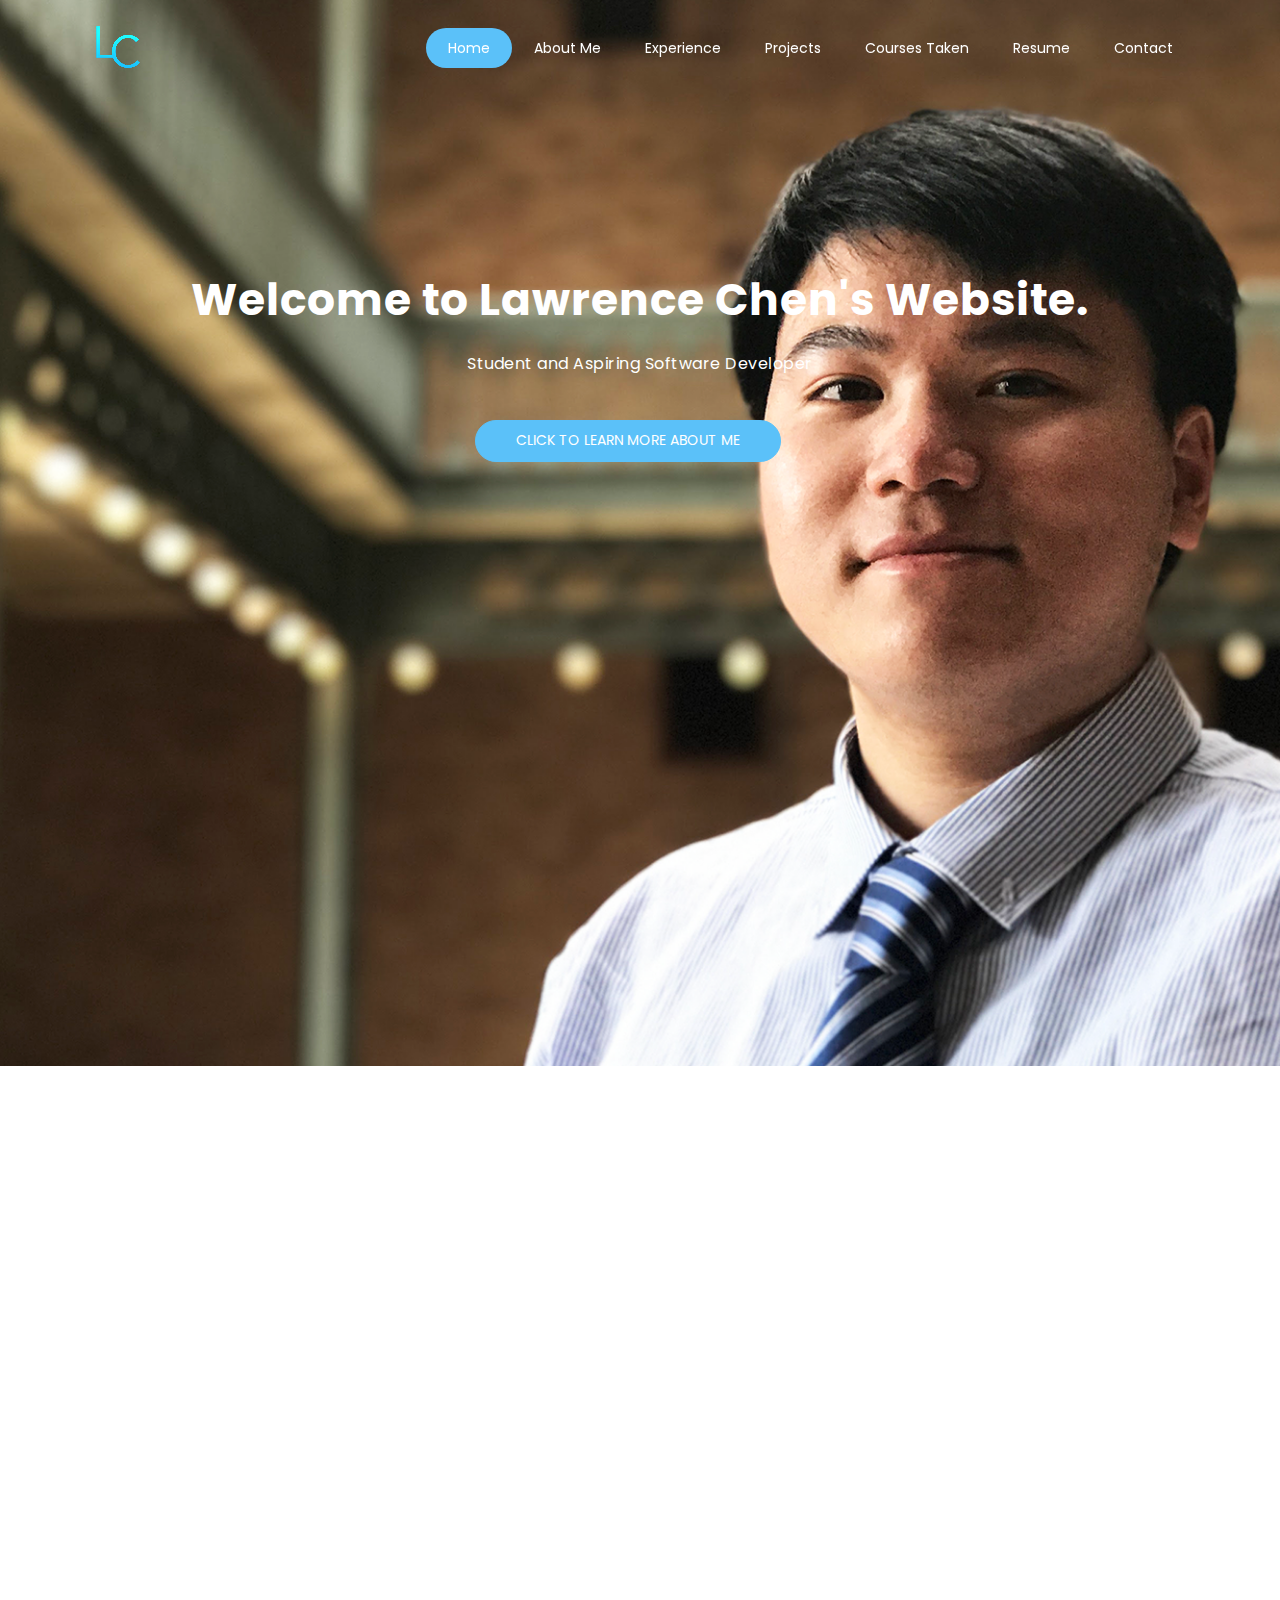
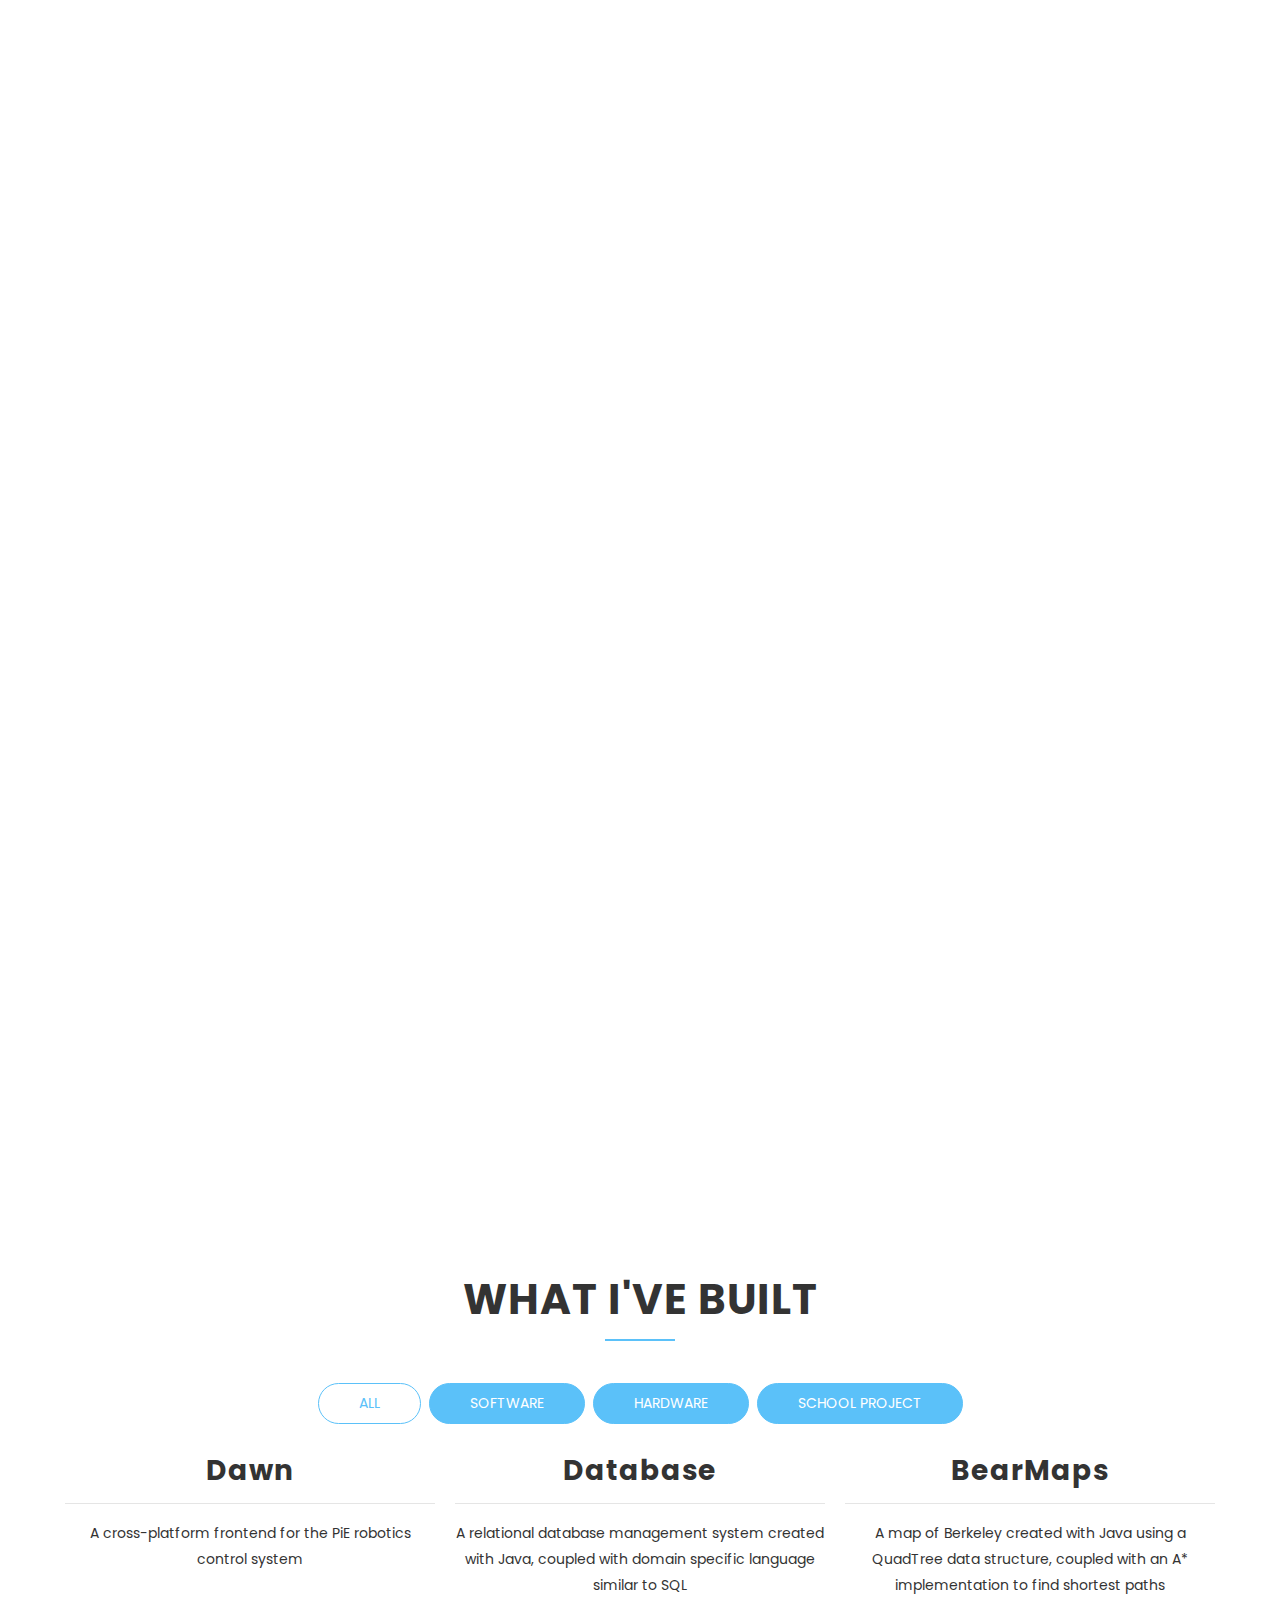
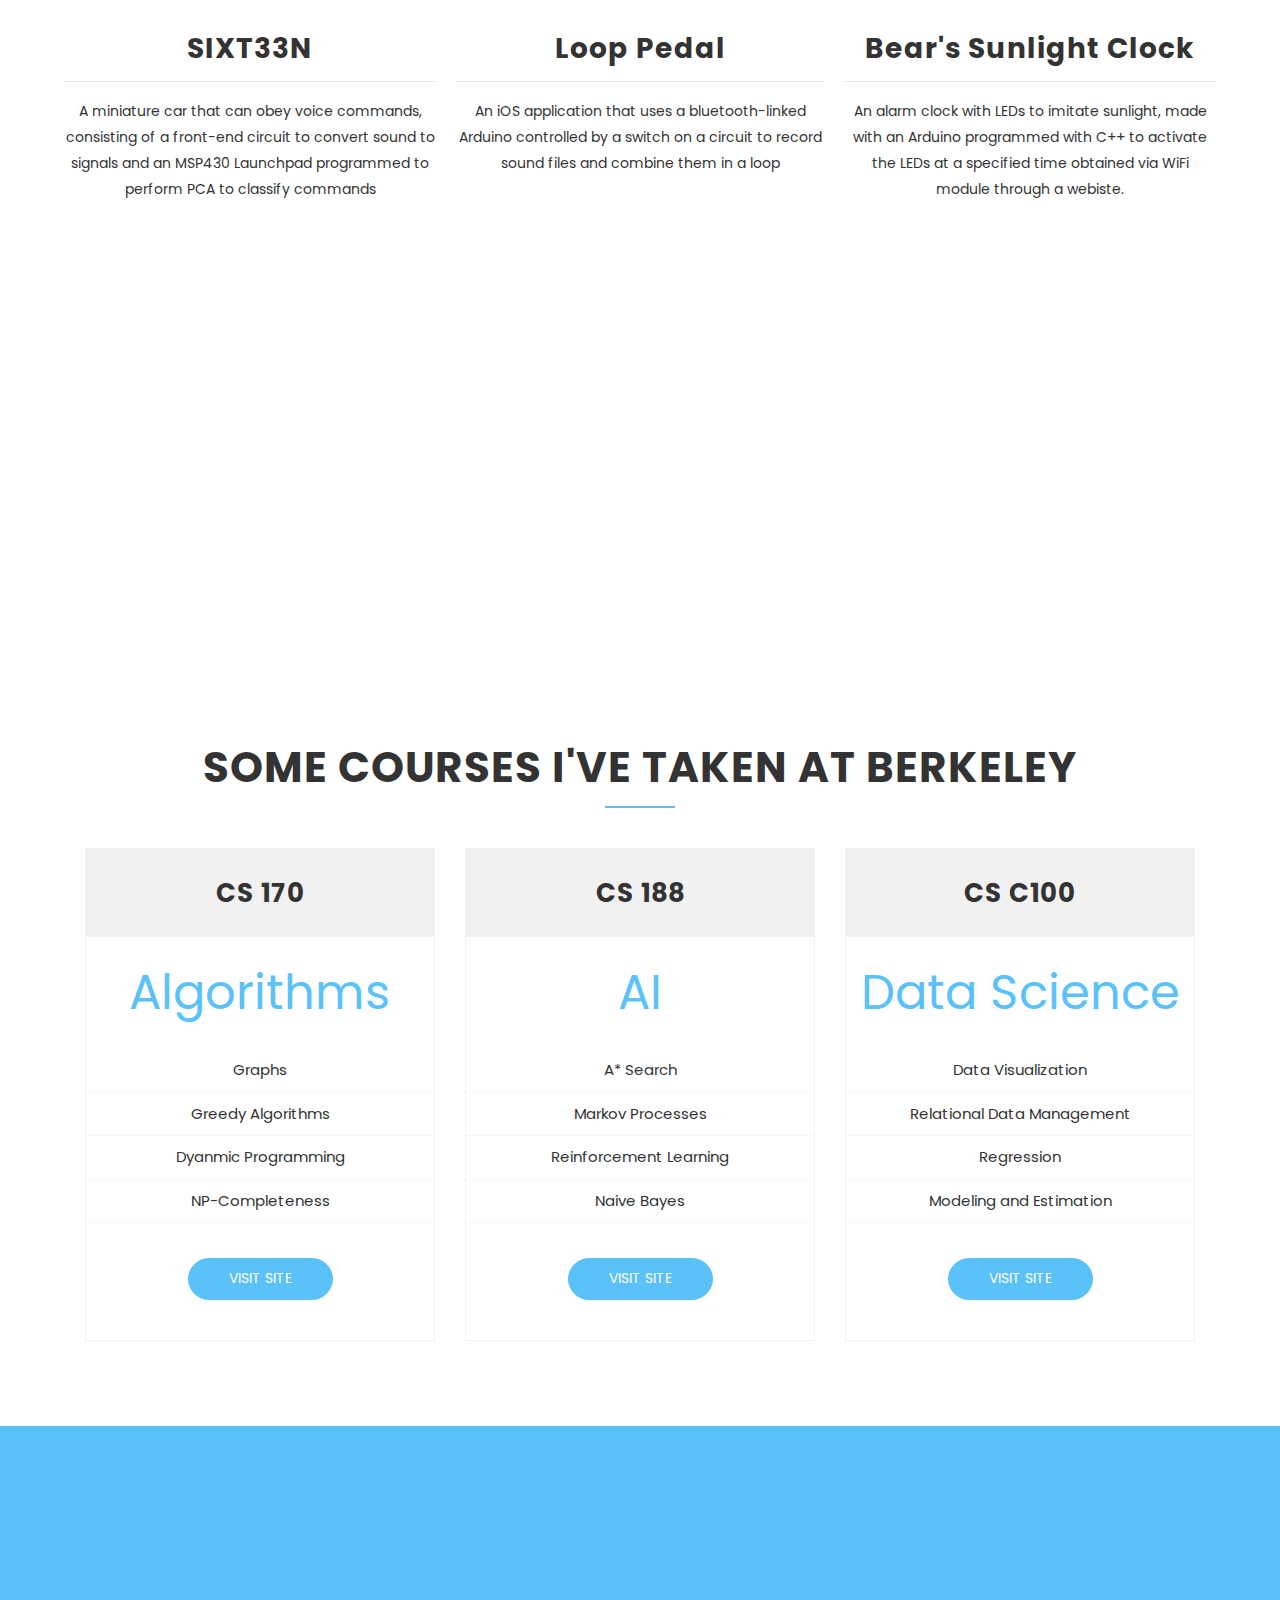
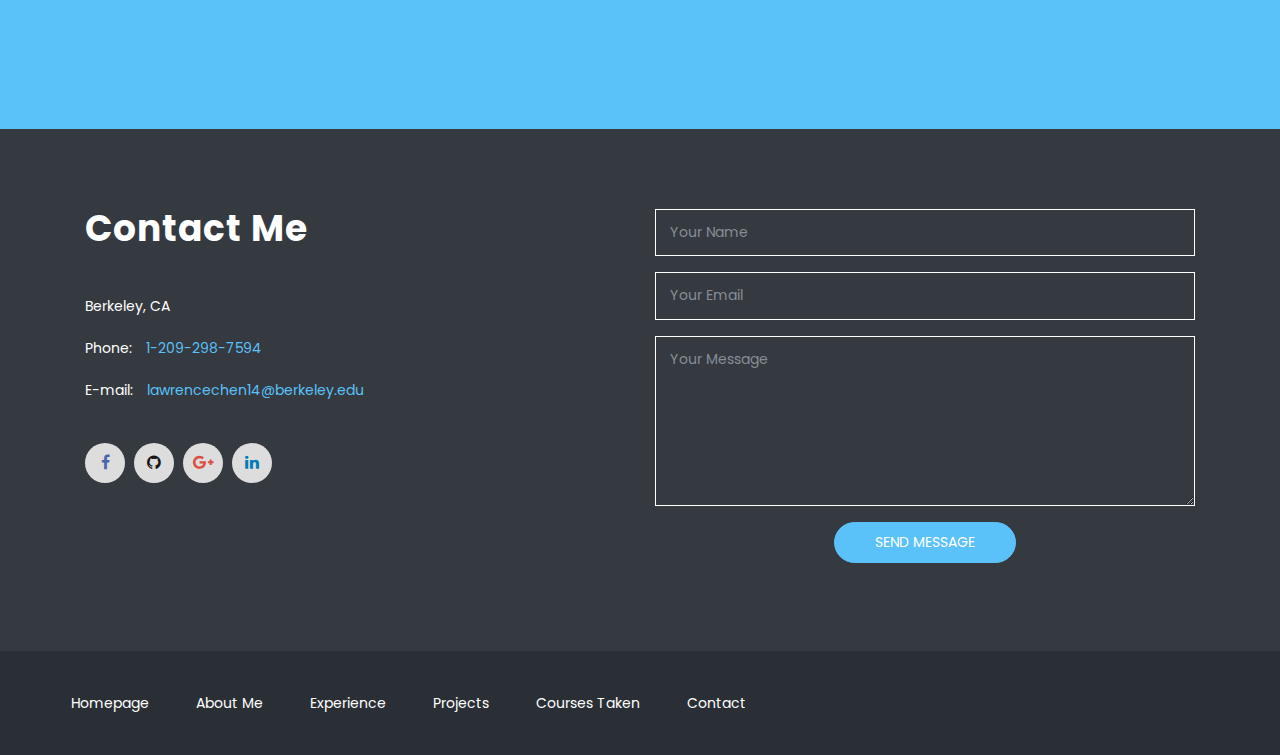
==== commit c790597d: "minor changes" ====
--- a/index.html
+++ b/index.html
@@ -24,6 +24,16 @@
 
     <!-- Favicon -->
     <link rel="shortcut icon" type="image/png" href="img/logo_circle_small.png"/>
+
+      <!-- Global site tag (gtag.js) - Google Analytics -->
+      <script async src="https://www.googletagmanager.com/gtag/js?id=UA-114525051-1"></script>
+      <script>
+          window.dataLayer = window.dataLayer || [];
+          function gtag(){dataLayer.push(arguments);}
+          gtag('js', new Date());
+
+          gtag('config', 'UA-114525051-1');
+      </script>
 
   </head>
   <body>
@@ -433,7 +443,7 @@
                 </ul>
               </div>
               <div class="plan-button">
-                <a href="#coursestaken" class="btn btn-common nav-link page-scroll">Visit Site</a>
+                <a href="https://edge.edx.org/courses/course-v1:BerkeleyX+CS188+2018_SP/" target="_blank" class="btn btn-common nav-link page-scroll">Visit Site</a>
               </div>
             </div>
           </div>
@@ -486,7 +496,7 @@
                 <h3>Contact Me</h3>
                 <div class="contact-address">
                   <p>Berkeley, CA</p>
-                  <p class="phone">Phone: <span>1-209-561-7393</span></p>
+                  <p class="phone">Phone: <span>1-209-298-7594</span></p>
                   <p class="email">E-mail: <span>lawrencechen14@berkeley.edu</span></p>
                 </div>
                 <div class="social-icons">
--- a/css/main.css
+++ b/css/main.css
@@ -479,7 +479,7 @@
   animation-fill-mode: both;
   -webkit-animation-name: fadeInDown;
   animation-name: fadeInDown;
-  background: #fff !important;
+  background: lightgray !important;
 }
 
 .top-nav-collapse .navbar-brand {
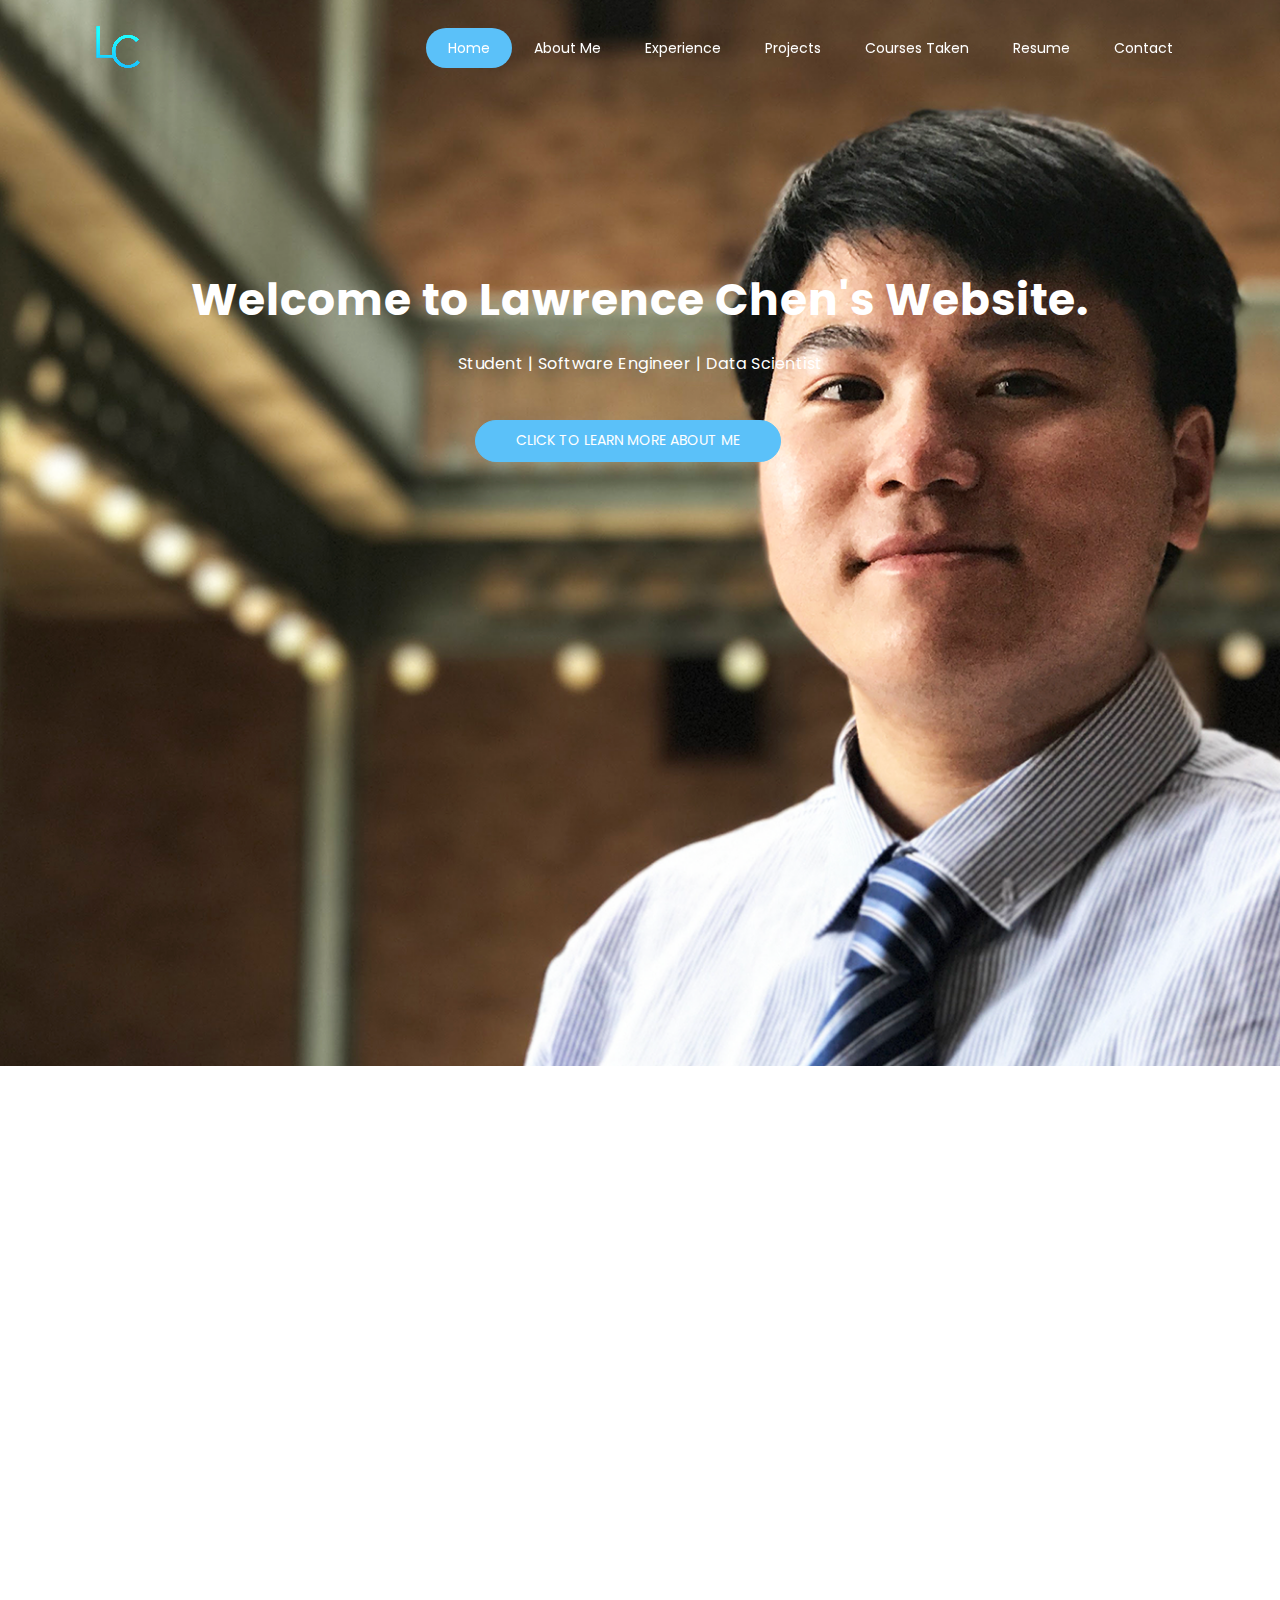
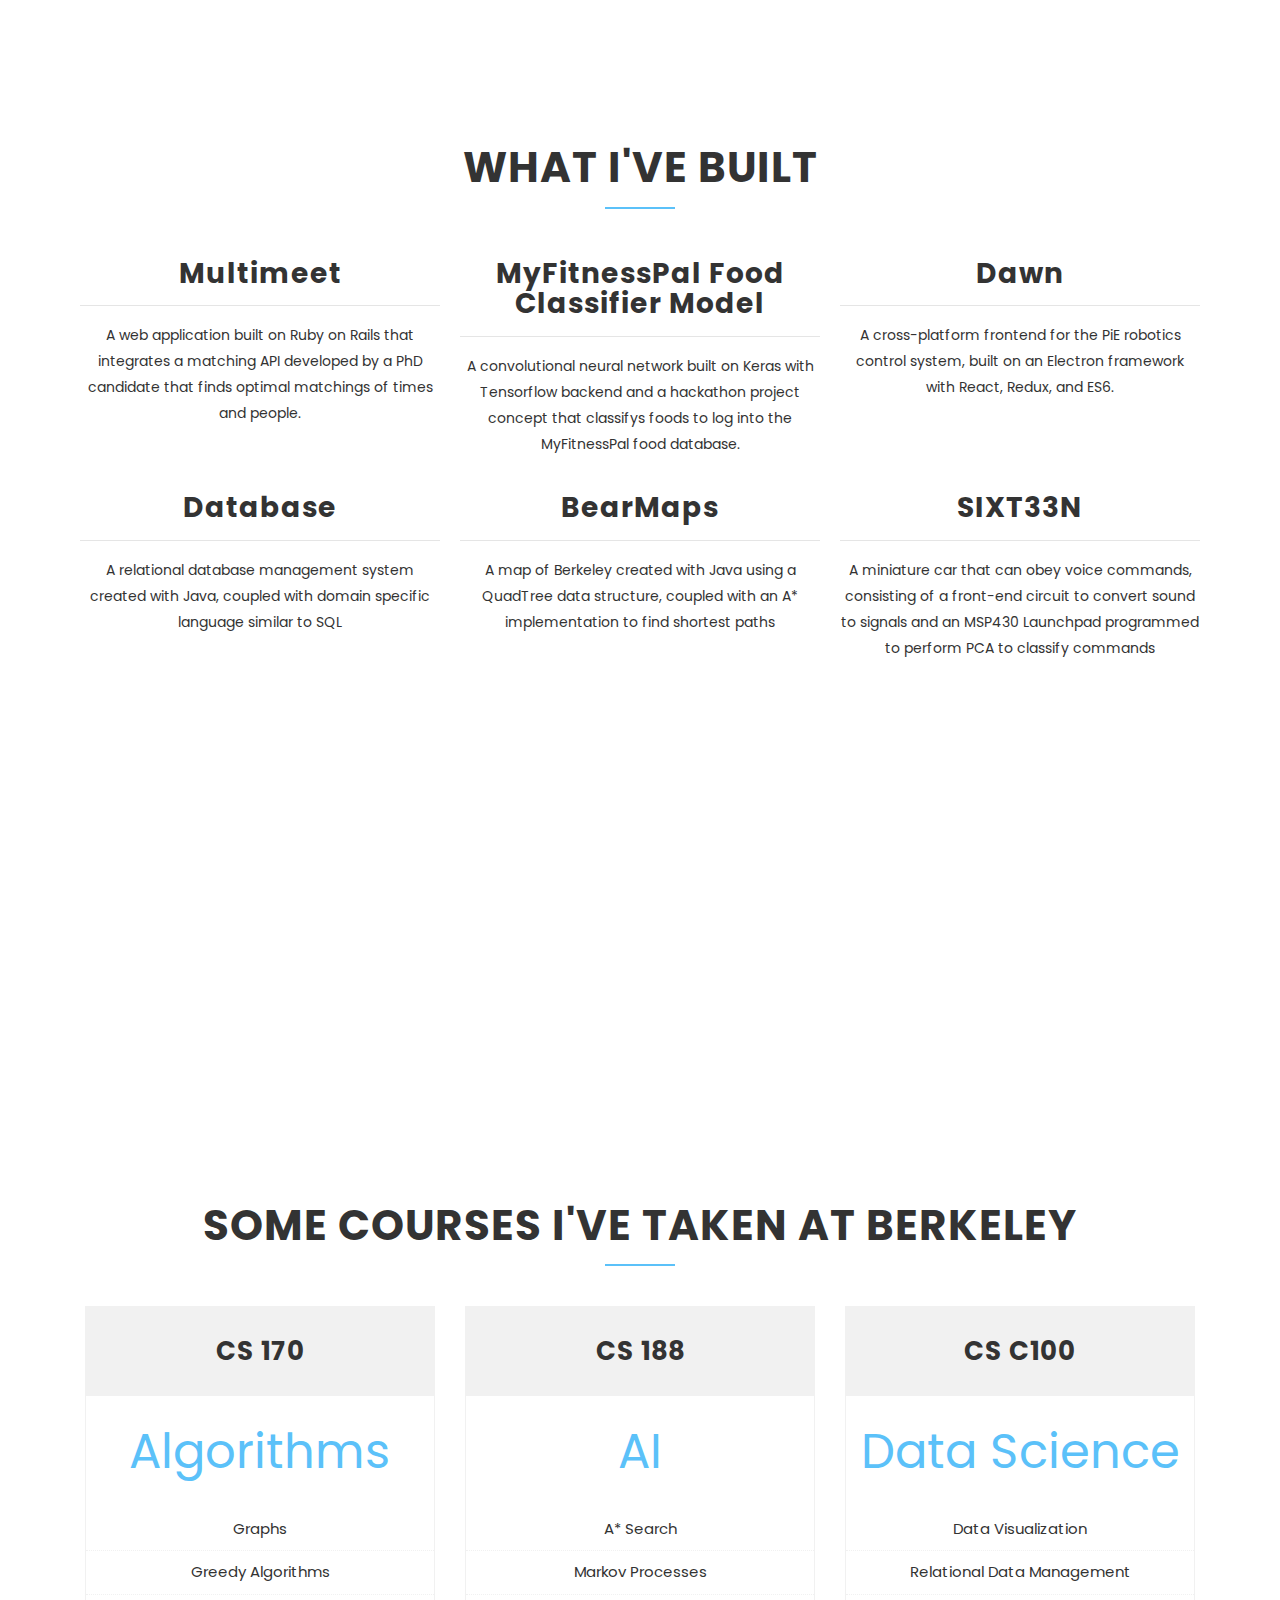
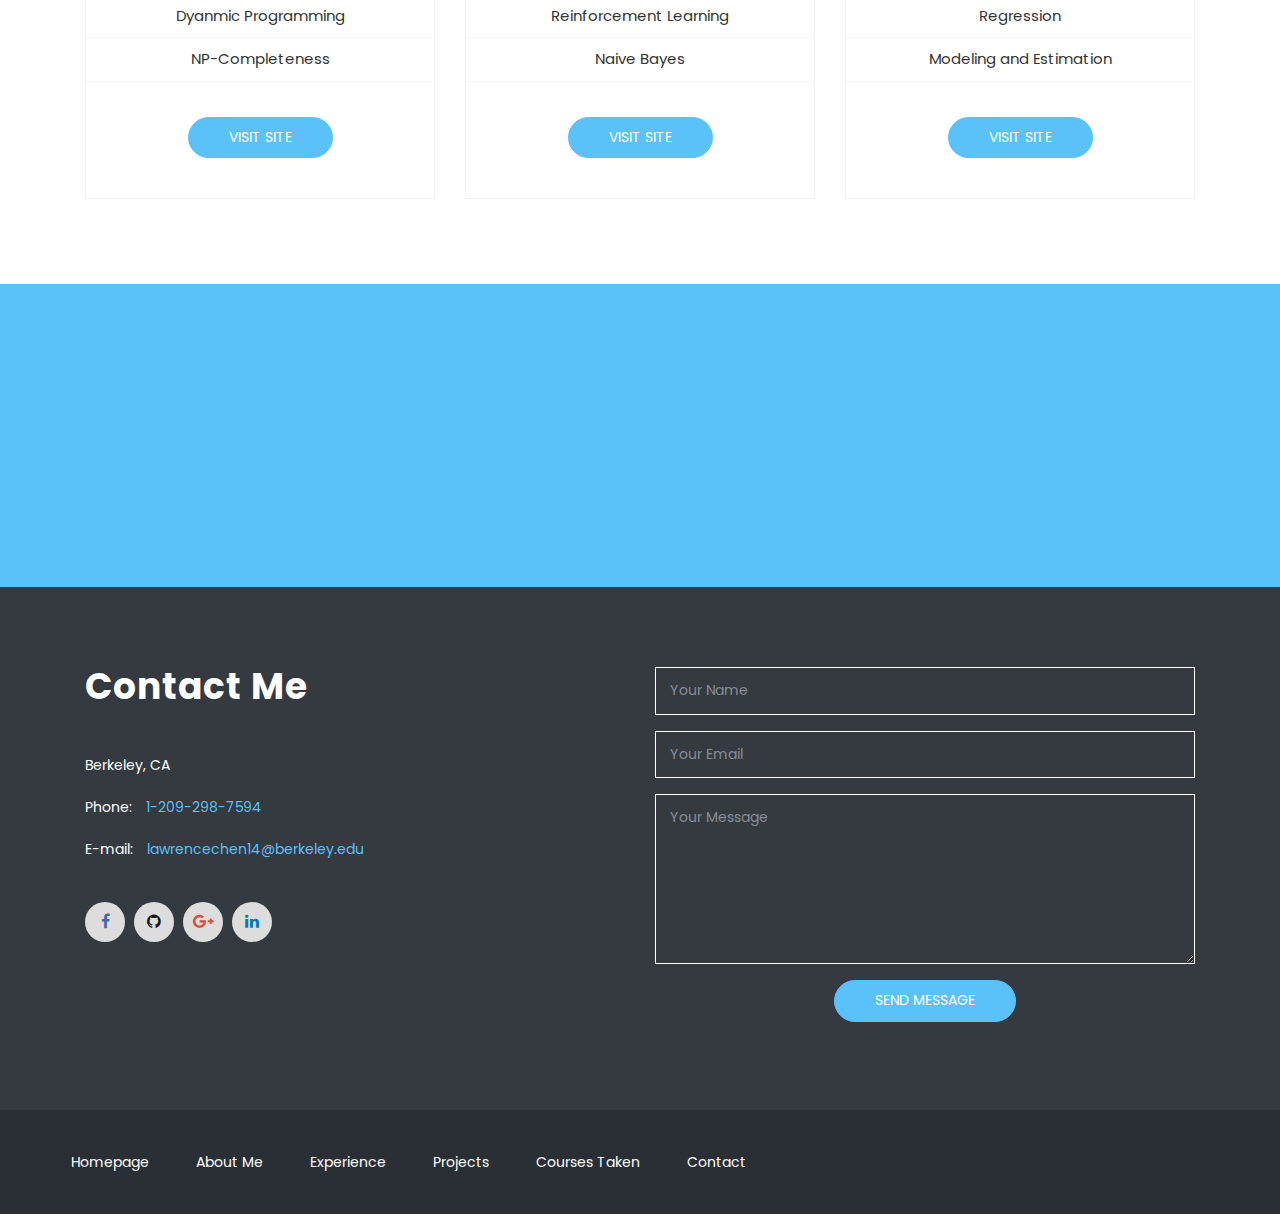
==== commit 5a62283f: "Updating website" ====
--- a/index.html
+++ b/index.html
@@ -7,7 +7,7 @@
     <meta name="keywords" content="Bootstrap, Parallax, Template, Registration, Landing">
     <meta name="viewport" content="width=device-width, initial-scale=1, maximum-scale=1">
     <meta name="author" content="Grayrids">
-    <title>Lawrence Chen - Student and Aspiring Software Developer</title>
+    <title>Lawrence Chen - Student | Software Engineer | Data Scientist</title>
 
     <!-- Bootstrap CSS -->
     <link rel="stylesheet" href="css/bootstrap.min.css">
@@ -19,7 +19,7 @@
     <link rel="stylesheet" href="css/magnific-popup.css">
     <link rel="stylesheet" href="css/slicknav.css">
     <link rel="stylesheet" href="css/animate.css">
-    <link rel="stylesheet" href="css/main.css">    
+    <link rel="stylesheet" href="css/main.css">
     <link rel="stylesheet" href="css/responsive.css">
 
     <!-- Favicon -->
@@ -39,7 +39,7 @@
   <body>
 
     <!-- Header Section Start -->
-    <header id="hero-area" data-stellar-background-ratio="0.5">    
+    <header id="hero-area" data-stellar-background-ratio="0.5">
       <!-- Navbar Start -->
       <nav class="navbar navbar-expand-lg fixed-top scrolling-navbar indigo">
         <div class="container">
@@ -101,25 +101,25 @@
         <!-- Mobile Menu End -->
 
       </nav>
-      <!-- Navbar End -->   
-      <div class="container">      
+      <!-- Navbar End -->
+      <div class="container">
         <div class="row justify-content-md-center">
           <div class="col-md-10">
             <div class="contents text-center">
               <h1 class="wow fadeInDown" data-wow-duration="1000ms" data-wow-delay="0.3s">Welcome to Lawrence Chen's Website.</h1>
-              <p class="lead  wow fadeIn" data-wow-duration="1000ms" data-wow-delay="400ms">Student and Aspiring Software Developer</p>
+              <p class="lead  wow fadeIn" data-wow-duration="1000ms" data-wow-delay="400ms">Student | Software Engineer | Data Scientist</p>
               <a href="#myprofile" class="page-scroll btn btn-common wow fadeInUp" data-wow-duration="1000ms" data-wow-delay="400ms">Click to learn more about me</a>
             </div>
           </div>
-        </div> 
-      </div>           
+        </div>
+      </div>
     </header>
-    <!-- Header Section End --> 
+    <!-- Header Section End -->
 
     <!-- About Me Section Start -->
     <section id="myprofile" class="section">
       <div class="container">
-        <div class="section-header">          
+        <div class="section-header">
           <h2 class="section-title wow fadeIn" data-wow-duration="1000ms" data-wow-delay="0.3s">Who am I?</h2>
           <hr class="lines wow zoomIn" data-wow-delay="0.3s">
         </div>
@@ -130,7 +130,7 @@
                 <i class="lnr lnr-graduation-hat"></i>
               </div>
               <h4>Student</h4>
-              <p>I'm a 2nd-year undergraduate at UC Berkeley majoring in Electrical Engineering and Computer Sciences.</p>
+              <p>I'm a 4th-year undergraduate at UC Berkeley double majoring in Electrical Engineering and Computer Sciences (EECS) and Data Science.</p>
             </div>
           </div>
           <div class="col-md-4 col-sm-6">
@@ -138,17 +138,17 @@
               <div class="icon">
                 <i class="lnr lnr-code"></i>
               </div>
-              <h4>Software Developer</h4>
-              <p>I love to build things. Take a look at the projects section to see what I've made over the past years.</p>
+              <h4>Software Engineer</h4>
+              <p>I love to build scalable, functional software. Take a look at the projects section to see what I've made over the past years.</p>
             </div>
           </div>
           <div class="col-md-4 col-sm-6">
             <div class="item-boxes wow fadeInDown" data-wow-delay="1.0s">
               <div class="icon">
-                <i class="lnr lnr-book"></i>
-              </div>
-              <h4>Learner</h4>
-              <p>I love to learn new things and always look into myself for improvement.</p>
+                <i class="lnr lnr-database"></i>
+              </div>
+              <h4>Data Scientist</h4>
+              <p>I love wrangling with big data, delivering actionable insights, and developing machine learning models.</p>
             </div>
           </div>
         </div>
@@ -166,10 +166,10 @@
           <div class="col-md-4 col-sm-6">
             <div class="item-boxes wow fadeInDown" data-wow-delay="1.8s">
               <div class="icon">
-                <i class="lnr lnr-music-note"></i>
-              </div>
-              <h4>Music Enthusiast</h4>
-              <p>I listen to all kinds of music, from classical to EDM. I have been experimenting with production and am in progress.</p>
+                <i class="lnr lnr-book"></i>
+              </div>
+              <h4>Learner</h4>
+              <p>I love to learn new things and always look into myself for improvement.</p>
             </div>
           </div>
           <div class="col-md-4 col-sm-6">
@@ -189,45 +189,71 @@
     <!-- Experience Section Start -->
     <section id="experience" class="section" data-stellar-background-ratio="0.2">
       <div class="container">
-        <div class="section-header">          
+        <div class="section-header">
           <h2 class="section-title wow fadeIn" data-wow-duration="1000ms" data-wow-delay="0.3s">What I've Done</h2>
           <hr class="lines wow zoomIn" data-wow-delay="0.3s">
         </div>
         <div class="row wow fadeInDown" data-wow-delay="0.4s">
+          <div class="col-sm-4">
+            <img class="img-fulid" src="img/castlightlogo.jpeg" alt="">
+          </div>
+          <div class="col-sm-8 box-item">
+            <div class="text">
+              <h3>Castlight Health</h3>
+              <h4>Software Engineering Intern | Summer 2019</h4>
+              <p>I'm a full-stack software engineer working on the Castlight mobile app, which is built on Angular with the Ionic Framework.</p>
+            </div>
+          </div>
+        </div>
+        <br>
+        <div class="row wow fadeInDown" data-wow-delay="0.8s">
+          <div class="col-sm-4">
+            <img class="img-fulid" src="img/ualogo.png" alt="">
+          </div>
+          <div class="col-sm-8 box-item">
+            <div class="text">
+              <h3>Under Armour</h3>
+              <h4>Data Science and Analytics Intern | Summer 2018</h4>
+              <p>I was an intern at Under Armour MyFitnessPal and led a comprehensive analysis of Premium in MyFitnessPal.</p>
+            </div>
+          </div>
+        </div>
+        <br>
+        <div class="row wow fadeInDown" data-wow-delay="1.2s">
           <div class="col-sm-4">
             <img class="img-fulid" src="img/ucberkeleyseal.jpg" alt="">
           </div>
           <div class="col-sm-8 box-item">
             <div class="text">
               <h3>UC Berkeley Office of the Registrar</h3>
-              <h4>Classroom Systems Analyst</h4>
-              <p>Spring 2018</p>
+              <h4>Classroom Systems Analyst | Spring 2018</h4>
+              <p>I am a student assistant at the UC Berkeley OR, where I code scripts to optimize data processing.</p>
             </div>
           </div>
         </div>
         <br>
-        <div class="row wow fadeInDown" data-wow-delay="0.8s">
+        <div class="row wow fadeInDown" data-wow-delay="1.6s">
           <div class="col-sm-4">
             <img class="img-fulid" src="img/pielogo.png" alt="">
           </div>
           <div class="col-sm-8 box-item">
             <div class="text">
               <h3>Pioneers in Engineering</h3>
-              <h4>Software Developer</h4>
-              <p>Spring 2017 - Spring 2018</p>
+              <h4>Project Manager/Software Developer | Spring 2017</h4>
+              <p>I was a software developer turned into project manager for the Dawn project in the PiE organization.</p>
             </div>
           </div>
         </div>
         <br>
-        <div class="row wow fadeInDown" data-wow-delay="1.0s">
+        <div class="row wow fadeInDown" data-wow-delay="2.0s">
           <div class="col-sm-4">
             <img class="img-fulid" src="img/ucberkeleyseal.jpg" alt="">
           </div>
           <div class="col-sm-8 box-item">
             <div class="text">
-              <h3>UC Berkeley College of Engineering</h3>
-              <h4>B.S. Electrical Engineering and Computer Sciences</h4>
-              <p>Fall 2016 - Spring 2020</p>
+              <h3>UC Berkeley</h3>
+              <h4>B.S. Electrical Engineering and Computer Sciences, B.A. Data Science | Fall 2016 - Spring 2020</h4>
+              <p>I'm a student at UC Berkeley doing a double major in EECS and Data Science.</p>
             </div>
           </div>
         </div>
@@ -239,42 +265,66 @@
     <section id="projects" class="section">
       <!-- Container Starts -->
       <div class="container">
-        <div class="section-header">          
+        <div class="section-header">
           <h2 class="section-title">What I've Built</h2>
           <hr class="lines">
         </div>
-        <div class="row">          
-          <div class="col-md-12">
-            <!-- Portfolio Controller/Buttons -->
-            <div class="controls text-center">
-              <a class="filter active btn btn-common" data-filter="all">
-                All 
-              </a>
-              <a class="filter btn btn-common" data-filter=".software">
-                Software
-              </a>
-              <a class="filter btn btn-common" data-filter=".hardware">
-                Hardware
-              </a>
-              <a class="filter btn btn-common" data-filter=".school">
-                School Project
-              </a>
-            </div>
-            <!-- Portfolio Controller/Buttons Ends-->
-          </div>
+        <!--<div class="row">-->
+          <!--<div class="col-md-12">-->
+            <!--&lt;!&ndash; Portfolio Controller/Buttons &ndash;&gt;-->
+            <!--<div class="controls text-center">-->
+              <!--<a class="filter active btn btn-common" data-filter="all">-->
+                <!--All-->
+              <!--</a>-->
+              <!--<a class="filter btn btn-common" data-filter=".software">-->
+                <!--Software-->
+              <!--</a>-->
+              <!--<a class="filter btn btn-common" data-filter=".hardware">-->
+                <!--Hardware-->
+              <!--</a>-->
+              <!--<a class="filter btn btn-common" data-filter=".school">-->
+                <!--School Project-->
+              <!--</a>-->
+            <!--</div>-->
+            <!--&lt;!&ndash; Portfolio Controller/Buttons Ends&ndash;&gt;-->
+          <!--</div>-->
 
           <!-- Portfolio Recent Projects -->
           <div id="portfolio" class="row">
             <div class="col-sm-6 col-md-4 col-lg-4 col-xl-4 mix software">
               <div class="project-item">
                 <div class="shot-item">
+                  <h5>Multimeet</h5>
+                  <hr>
+                  <p>A web application built on Ruby on Rails that integrates a matching API developed by a PhD candidate that finds optimal matchings of times and people.</p>
+                  <a class="overlay lightbox" href="https://github.com/Aakup/MultiMeet" target="_blank">
+                    <i class="lnr lnr-eye item-icon"></i>
+                  </a>
+                </div>
+              </div>
+            </div>
+            <div class="col-sm-6 col-md-4 col-lg-4 col-xl-4 mix software">
+              <div class="project-item">
+                <div class="shot-item">
+                  <h5>MyFitnessPal Food Classifier Model</h5>
+                  <hr>
+                  <p>A convolutional neural network built on Keras with Tensorflow backend and a hackathon project concept that classifys foods to log into the MyFitnessPal food database.</p>
+                  <a class="overlay lightbox item-icon nav-link page-scroll" href="#projects">
+                    NOT AVAILABLE
+                  </a>
+                </div>
+              </div>
+            </div>
+            <div class="col-sm-6 col-md-4 col-lg-4 col-xl-4 mix software">
+              <div class="project-item">
+                <div class="shot-item">
                   <h5>Dawn</h5>
                   <hr>
-                  <p>A cross-platform frontend for the PiE robotics control system</p>
+                  <p>A cross-platform frontend for the PiE robotics control system, built on an Electron framework with React, Redux, and ES6.</p>
                   <a class="overlay lightbox" href="https://github.com/pioneers/PieCentral/tree/master/dawn" target="_blank">
                     <i class="lnr lnr-eye item-icon"></i>
                   </a>
-                </div>               
+                </div>
               </div>
             </div>
             <div class="col-sm-6 col-md-4 col-lg-4 col-xl-4 mix software school">
@@ -287,7 +337,7 @@
                   <a class="overlay lightbox item-icon nav-link page-scroll" href="#projects">
                     NOT AVAILABLE
                   </a>
-                </div>               
+                </div>
               </div>
             </div>
             <div class="col-sm-6 col-md-4 col-lg-4 col-xl-4 mix software school">
@@ -300,7 +350,7 @@
                   <a class="overlay lightbox item-icon nav-link page-scroll" href="#projects">
                     NOT AVAILABLE
                   </a>
-                </div>               
+                </div>
               </div>
             </div>
             <div class="col-sm-6 col-md-4 col-lg-4 col-xl-4 mix hardware software school">
@@ -313,33 +363,7 @@
                   <a class="overlay lightbox item-icon nav-link page-scroll" href="#projects">
                     NOT AVAILABLE
                   </a>
-                </div>               
-              </div>
-            </div>
-            <div class="col-sm-6 col-md-4 col-lg-4 col-xl-4 mix hardware software">
-              <div class="project-item">
-                <div class="shot-item">
-                  <h5>Loop Pedal</h5>
-                  <hr>
-                  <p>An iOS application that uses a bluetooth-linked Arduino controlled by a switch on a circuit
-                    to record sound files and combine them in a loop</p>
-                  <a class="overlay lightbox" href="https://devpost.com/software/loop-pedal" target="_blank">
-                    <i class="lnr lnr-eye item-icon"></i>
-                  </a>
-                </div>               
-              </div>
-            </div>
-            <div class="col-sm-6 col-md-4 col-lg-4 col-xl-4 mix hardware">
-              <div class="project-item">
-                <div class="shot-item">
-                  <h5>Bear's Sunlight Clock</h5>
-                  <hr>
-                  <p>An alarm clock with LEDs to imitate sunlight, made with an Arduino programmed with C++ to activate
-                    the LEDs at a specified time obtained via WiFi module through a webiste.</p>
-                  <a class="overlay lightbox" href="https://github.com/lawrencechen14/iot-rooster" target="_blank">
-                    <i class="lnr lnr-eye item-icon"></i>
-                  </a>
-                </div>               
+                </div>
               </div>
             </div>
           </div>
@@ -406,7 +430,7 @@
     <!-- Start Courses Taken Section -->
     <div id="coursestaken" class="section pricing-section">
       <div class="container">
-        <div class="section-header">          
+        <div class="section-header">
           <h2 class="section-title">Some Courses I've Taken at Berkeley</h2>
           <hr class="lines">
         </div>
@@ -487,10 +511,10 @@
     <!-- End Resume Section -->
 
     <!-- Contact Section Start -->
-    <section id="contact" class="section" data-stellar-background-ratio="-0.2">      
+    <section id="contact" class="section" data-stellar-background-ratio="-0.2">
       <div class="contact-form">
         <div class="container">
-          <div class="row">     
+          <div class="row">
             <div class="col-lg-6 col-sm-6 col-xs-12">
               <div class="contact-us">
                 <h3>Contact Me</h3>
@@ -508,7 +532,7 @@
                   </ul>
                 </div>
               </div>
-            </div>     
+            </div>
             <div class="col-lg-6 col-sm-6 col-xs-12">
               <div class="contact-block">
                 <form id="contactForm">
@@ -517,37 +541,37 @@
                       <div class="form-group">
                         <input type="text" class="form-control" id="name" name="name" placeholder="Your Name" required data-error="Please enter your name">
                         <div class="help-block with-errors"></div>
-                      </div>                                 
+                      </div>
                     </div>
                     <div class="col-md-12">
                       <div class="form-group">
                         <input type="text" placeholder="Your Email" id="email" class="form-control" name="name" required data-error="Please enter your email">
                         <div class="help-block with-errors"></div>
-                      </div> 
+                      </div>
                     </div>
                     <div class="col-md-12">
-                      <div class="form-group"> 
+                      <div class="form-group">
                         <textarea class="form-control" id="message" placeholder="Your Message" rows="8" data-error="Write your message" required></textarea>
                         <div class="help-block with-errors"></div>
                       </div>
                       <div class="submit-button text-center">
                         <button class="btn btn-common" id="submit" type="submit">Send Message</button>
-                        <div id="msgSubmit" class="h3 text-center hidden"></div> 
-                        <div class="clearfix"></div> 
+                        <div id="msgSubmit" class="h3 text-center hidden"></div>
+                        <div class="clearfix"></div>
                       </div>
                     </div>
-                  </div>            
+                  </div>
                 </form>
               </div>
             </div>
           </div>
         </div>
-      </div>           
+      </div>
     </section>
     <!-- Contact Section End -->
 
     <!-- Footer Section Start -->
-    <footer>          
+    <footer>
       <div class="container">
         <div class="row">
           <!-- Footer Links -->
@@ -576,19 +600,19 @@
         </div>
       </div>
     </footer>
-    <!-- Footer Section End --> 
+    <!-- Footer Section End -->
 
     <!-- Go To Top Link -->
     <a href="#" class="back-to-top">
       <i class="lnr lnr-arrow-up"></i>
     </a>
-    
+
     <div id="loader">
       <div class="spinner">
         <div class="double-bounce1"></div>
         <div class="double-bounce2"></div>
       </div>
-    </div>     
+    </div>
 
     <!-- jQuery first, then Tether, then Bootstrap JS. -->
     <script src="js/jquery-min.js"></script>
@@ -596,21 +620,21 @@
     <script src="js/bootstrap.min.js"></script>
     <script src="js/jquery.mixitup.js"></script>
     <script src="js/nivo-lightbox.js"></script>
-    <script src="js/owl.carousel.js"></script>    
-    <script src="js/jquery.stellar.min.js"></script>    
-    <script src="js/jquery.nav.js"></script>    
-    <script src="js/scrolling-nav.js"></script>    
-    <script src="js/jquery.easing.min.js"></script>    
-    <script src="js/smoothscroll.js"></script>    
-    <script src="js/jquery.slicknav.js"></script>     
-    <script src="js/wow.js"></script>   
+    <script src="js/owl.carousel.js"></script>
+    <script src="js/jquery.stellar.min.js"></script>
+    <script src="js/jquery.nav.js"></script>
+    <script src="js/scrolling-nav.js"></script>
+    <script src="js/jquery.easing.min.js"></script>
+    <script src="js/smoothscroll.js"></script>
+    <script src="js/jquery.slicknav.js"></script>
+    <script src="js/wow.js"></script>
     <script src="js/jquery.vide.js"></script>
-    <script src="js/jquery.counterup.min.js"></script>    
-    <script src="js/jquery.magnific-popup.min.js"></script>    
-    <script src="js/waypoints.min.js"></script>    
+    <script src="js/jquery.counterup.min.js"></script>
+    <script src="js/jquery.magnific-popup.min.js"></script>
+    <script src="js/waypoints.min.js"></script>
     <script src="js/form-validator.min.js"></script>
-    <script src="js/contact-form-script.js"></script>   
+    <script src="js/contact-form-script.js"></script>
     <script src="js/main.js"></script>
 
   </body>
-</html>+</html>
